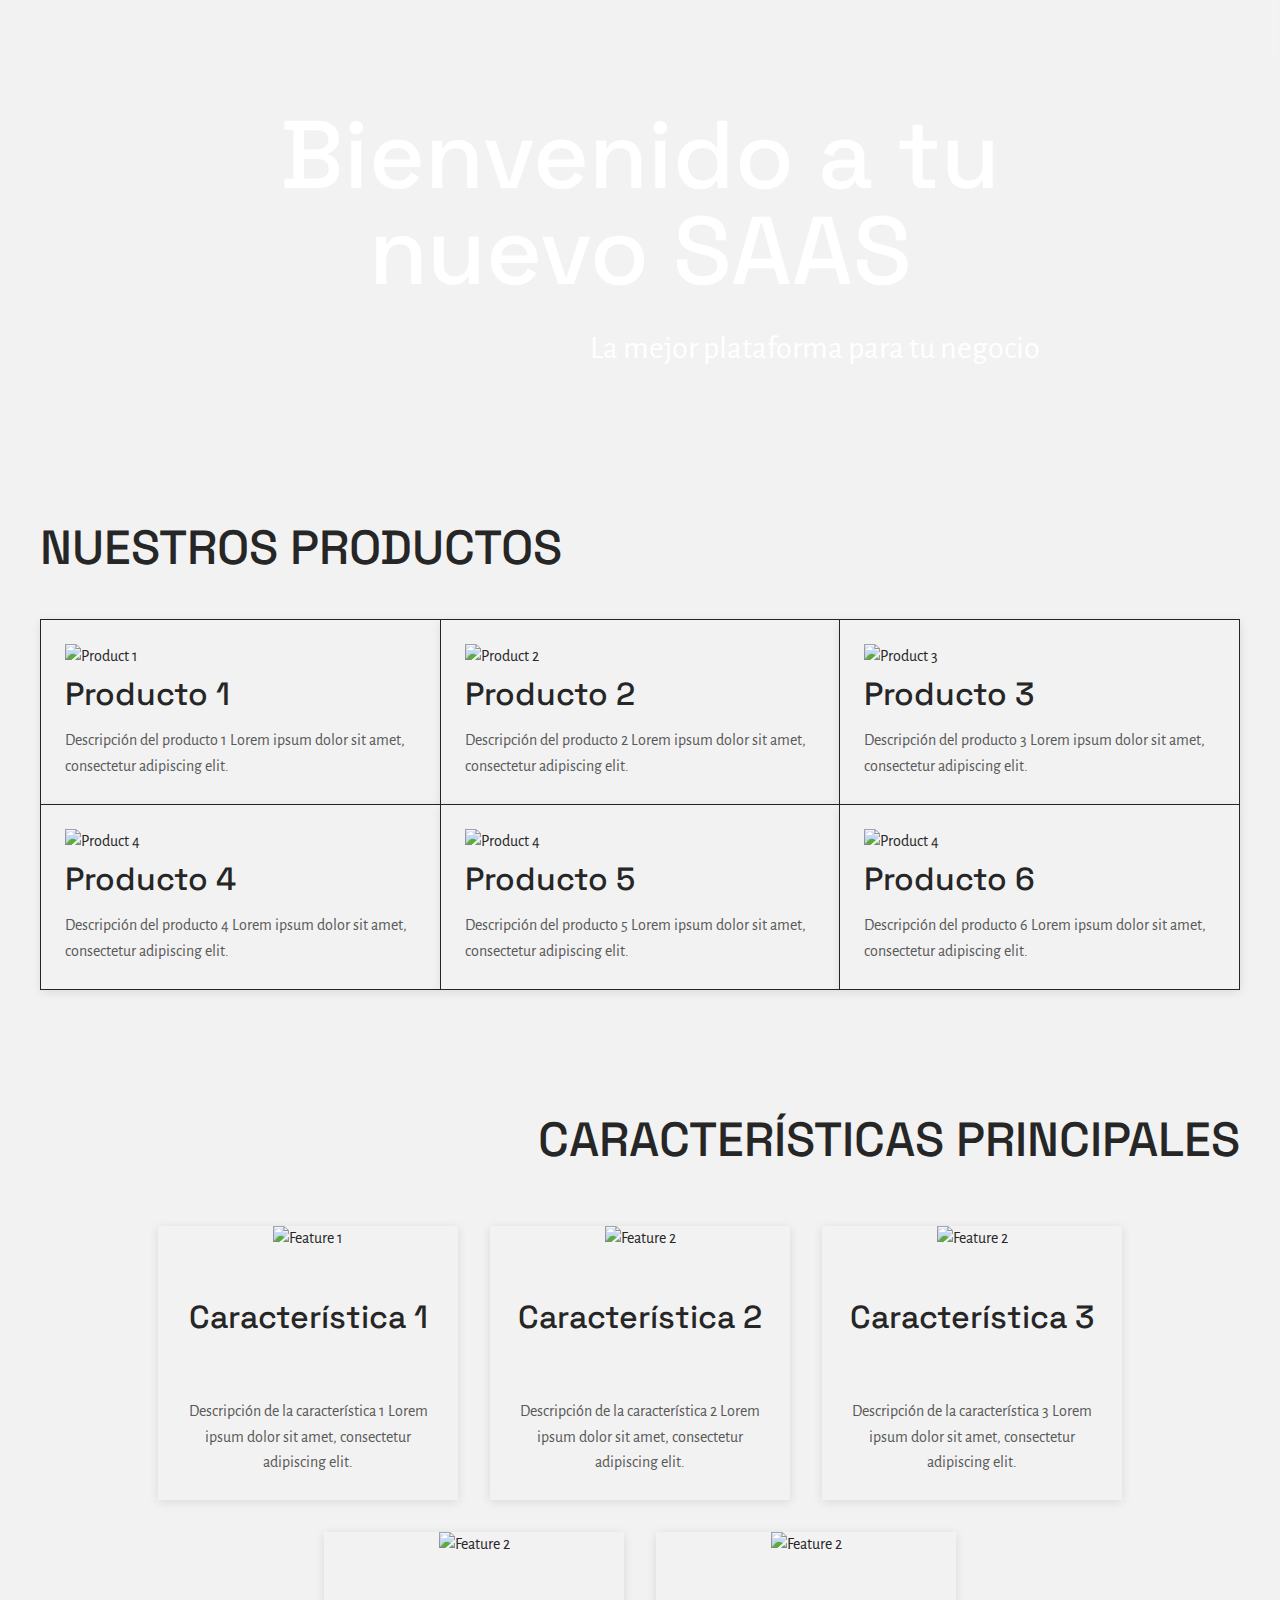
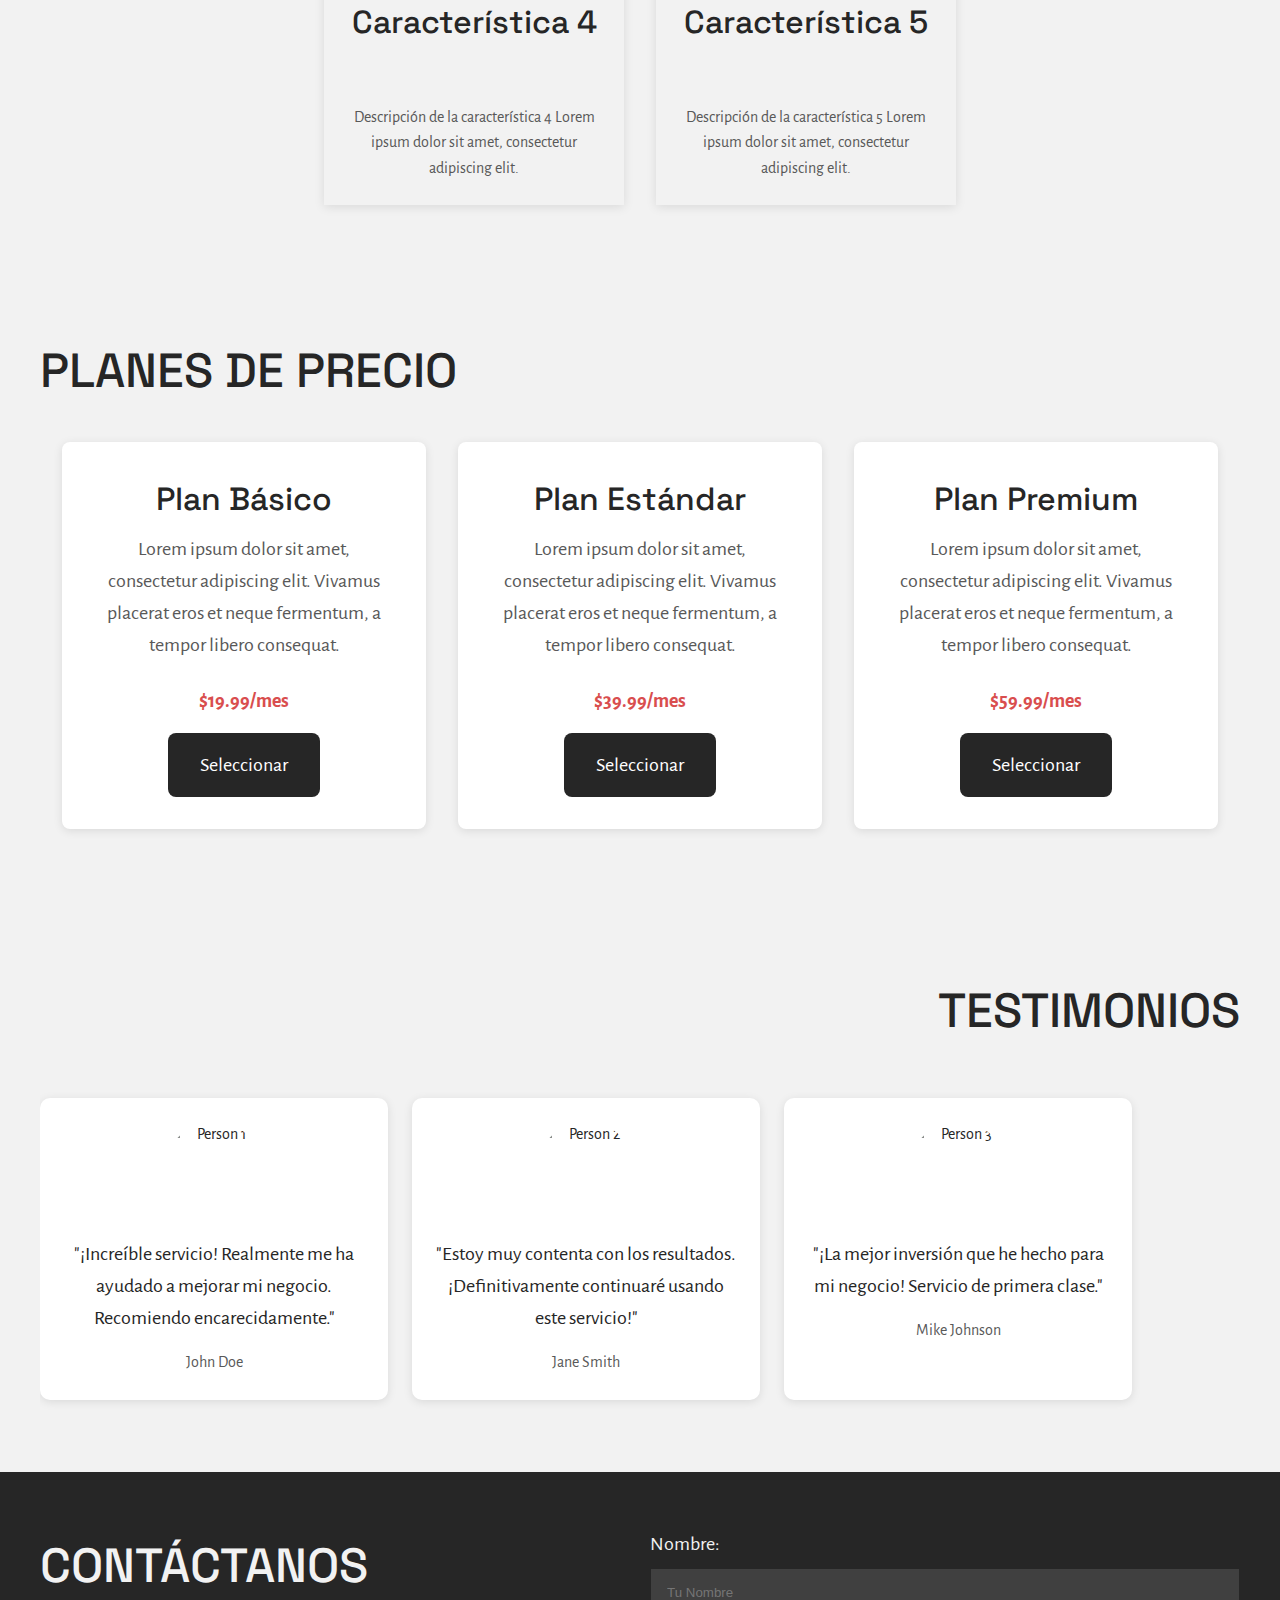
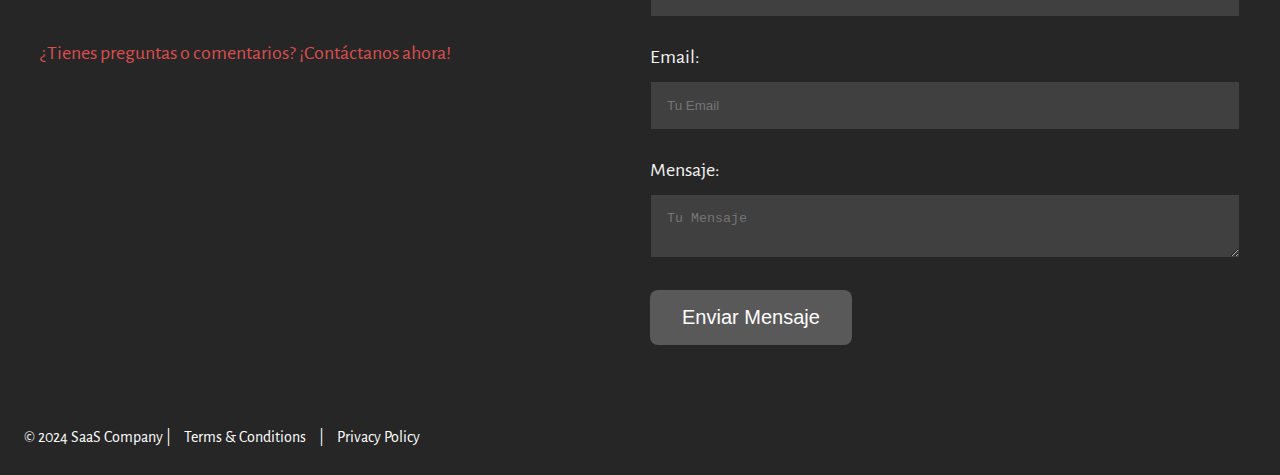
==== proyecto-web-main/proyecto-web-main/index.html @ 73a7fb77 "init repo" ====
<!DOCTYPE html>
<html lang="es">

<head>

	<!--  Meta  -->
	<meta charset="UTF-8">
	<title>Página web responsive</title>
	<meta name="viewport" content="width=device-width, initial-scale=1">

	<!--  Styles  -->
	<link rel="stylesheet" href="styles.css">
</head>

<body>
	<!-- Header -->
	<header class="header">
		<nav>
			<ul class="nav">
				<li class="nav__item"><a href="#heroSection" class="nav__link">Inicio</a></li>
				<li class="nav__item"><a href="#productsSection" class="nav__link">Productos</a></li>
				<li class="nav__item"><a href="#featuresSection" class="nav__link">Características</a></li>
				<li class="nav__item"><a href="#pricingSection" class="nav__link">Precios</a></li>
				<li class="nav__item"><a href="#testimonialsSection" class="nav__link">Testimonios</a></li>
				<li class="nav__item"><a href="#contactSection" class="nav__link">Contacto</a></li>
			</ul>
		</nav>


		<!-- Hero Section -->
		<section id="heroSection" class="hero">
			<div class="hero__content">
				<h1 class="hero__title">Bienvenido a tu nuevo SAAS</h1>
				<p class="hero__subtitle">La mejor plataforma para tu negocio</p>
			</div>
		</section>

	</header>

	<!-- Products Section -->
	<section id="productsSection" class="products">
		<div class="container">
			<h2 class="products__title">Nuestros Productos</h2>
			<div class="products-grid">
				<div class="product">
					<img src="https://source.unsplash.com/600x400/?product" alt="Product 1" class="product__image">
					<h3 class="product__title">Producto 1</h3>
					<p class="product__description">Descripción del producto 1 Lorem ipsum dolor sit amet, consectetur
						adipiscing elit.</p>
				</div>
				<div class="product">
					<img src="https://source.unsplash.com/600x400/?product" alt="Product 2" class="product__image">
					<h3 class="product__title">Producto 2</h3>
					<p class="product__description">Descripción del producto 2 Lorem ipsum dolor sit amet, consectetur
						adipiscing elit.</p>
				</div>
				<div class="product">
					<img src="https://source.unsplash.com/600x400/?product" alt="Product 3" class="product__image">
					<h3 class="product__title">Producto 3</h3>
					<p class="product__description">Descripción del producto 3 Lorem ipsum dolor sit amet, consectetur
						adipiscing elit.</p>
				</div>
				<div class="product">
					<img src="https://source.unsplash.com/600x400/?product" alt="Product 4" class="product__image">
					<h3 class="product__title">Producto 4</h3>
					<p class="product__description">Descripción del producto 4 Lorem ipsum dolor sit amet, consectetur
						adipiscing elit.</p>
				</div>
				<div class="product">
					<img src="https://source.unsplash.com/600x400/?product" alt="Product 4" class="product__image">
					<h3 class="product__title">Producto 5</h3>
					<p class="product__description">Descripción del producto 5 Lorem ipsum dolor sit amet, consectetur
						adipiscing elit.</p>
				</div>
				<div class="product">
					<img src="https://source.unsplash.com/600x400/?product" alt="Product 4" class="product__image">
					<h3 class="product__title">Producto 6</h3>
					<p class="product__description">Descripción del producto 6 Lorem ipsum dolor sit amet, consectetur
						adipiscing elit.</p>
				</div>
			</div>
		</div>
	</section>

	<!-- Features Section -->
	<section id="featuresSection" class="features">
		<div class="container">
			<h2 class="features__title">Características Principales</h2>
			<div class="features-container">
				<div class="feature">

					<img src="https://source.unsplash.com/600x400/?feature" alt="Feature 1" class="feature__image">

					<div class="feature__content">
						<h3 class="feature__title">Característica 1</h3>
						<p class="feature__description">Descripción de la característica 1 Lorem ipsum dolor sit amet,
							consectetur adipiscing elit.</p>
					</div>
				</div>
				<div class="feature">
					<img src="https://source.unsplash.com/600x400/?feature" alt="Feature 2" class="feature__image">
					<div class="feature__content">
						<h3 class="feature__title">Característica 2</h3>
						<p class="feature__description">Descripción de la característica 2 Lorem ipsum dolor sit amet,
							consectetur adipiscing elit.</p>
					</div>
				</div>
				<div class="feature">
					<img src="https://source.unsplash.com/600x400/?feature" alt="Feature 2" class="feature__image">
					<div class="feature__content">
						<h3 class="feature__title">Característica 3</h3>
						<p class="feature__description">Descripción de la característica 3 Lorem ipsum dolor sit amet,
							consectetur adipiscing elit.</p>
					</div>
				</div>
				<div class="feature">
					<img src="https://source.unsplash.com/600x400/?feature" alt="Feature 2" class="feature__image">
					<div class="feature__content">
						<h3 class="feature__title">Característica 4</h3>
						<p class="feature__description">Descripción de la característica 4 Lorem ipsum dolor sit amet,
							consectetur adipiscing elit.</p>
					</div>
				</div>
				<div class="feature">
					<img src="https://source.unsplash.com/600x400/?feature" alt="Feature 2" class="feature__image">
					<div class="feature__content">
						<h3 class="feature__title">Característica 5</h3>
						<p class="feature__description">Descripción de la característica 5 Lorem ipsum dolor sit amet,
							consectetur adipiscing elit.</p>
					</div>
				</div>
			</div>
		</div>
	</section>

	<!-- Pricing Section -->
	<section id="pricingSection" class="pricing">
		<div class="container">
			<h2 class="pricing__title">Planes de Precio</h2>
			<div class="price-cards">
				<div class="price-card" onclick="window.location.href='#'">
					<h3 class="price-card__title">Plan Básico</h3>
					<p class="price-card__description">Lorem ipsum dolor sit amet, consectetur adipiscing elit. Vivamus
						placerat eros et neque fermentum, a tempor libero consequat.</p>
					<p class="price">$19.99/mes</p>
					<a href="#" class="cta-button">Seleccionar</a>
				</div>
				<div class="price-card" onclick="window.location.href='#'">
					<h3 class="price-card__title">Plan Estándar</h3>
					<p class="price-card__description">Lorem ipsum dolor sit amet, consectetur adipiscing elit. Vivamus
						placerat eros et neque fermentum, a tempor libero consequat.</p>
					<p class="price">$39.99/mes</p>
					<a href="#" class="cta-button">Seleccionar</a>
				</div>
				<div class="price-card" onclick="window.location.href='#'">
					<h3 class="price-card__title">Plan Premium</h3>
					<p class="price-card__description">Lorem ipsum dolor sit amet, consectetur adipiscing elit. Vivamus
						placerat eros et neque fermentum, a tempor libero consequat.</p>
					<p class="price">$59.99/mes</p>
					<a href="#" class="cta-button">Seleccionar</a>
				</div>
			</div>
		</div>
	</section>

	<!-- Testimonials Section -->
	<section id="testimonialsSection" class="testimonials">
		<div class="container">
			<h2 class="testimonials__title">Testimonios</h2>
			<div class="testimonials-carousel">
				<div class="testimonials-wrapper" id="testimonials-carousel">
					<div class="testimonial" id="testimonial-1">
						<img src="https://randomuser.me/api/portraits/men/1.jpg" alt="Person 1"
							class="testimonial__image">
						<p class="testimonial__text">"¡Increíble servicio! Realmente me ha ayudado a mejorar mi negocio.
							Recomiendo encarecidamente."</p>
						<p class="testimonial__author">John Doe</p>
					</div>
					<div class="testimonial" id="testimonial-2">
						<img src="https://randomuser.me/api/portraits/women/2.jpg" alt="Person 2"
							class="testimonial__image">
						<p class="testimonial__text">"Estoy muy contenta con los resultados. ¡Definitivamente continuaré
							usando este servicio!"</p>
						<p class="testimonial__author">Jane Smith</p>
					</div>
					<div class="testimonial" id="testimonial-3">
						<img src="https://randomuser.me/api/portraits/men/3.jpg" alt="Person 3"
							class="testimonial__image">
						<p class="testimonial__text">"¡La mejor inversión que he hecho para mi negocio! Servicio de
							primera clase."</p>
						<p class="testimonial__author">Mike Johnson</p>
					</div>
				</div>
			</div>
		</div>
	</section>

	<!-- Contact Section -->
	<section id="contactSection" class="contact">
		<div class="container">
			<!-- He agregado un div para poder manejar este contenedor de manera independiente-->
			<div>
				<h2 class="contact__title">Contáctanos</h2>
				<p class="contact__description">¿Tienes preguntas o comentarios? ¡Contáctanos ahora!</p>
			</div>
			<div>
				<form class="contact-form">
					<label for="name" class="contact-form__label">Nombre:</label>
					<input type="text" id="name" name="name" class="contact-form__input" placeholder="Tu Nombre"
						required>

					<label for="email" class="contact-form__label">Email:</label>
					<input type="email" id="email" name="email" class="contact-form__input" placeholder="Tu Email"
						required>

					<label for="message" class="contact-form__label">Mensaje:</label>
					<textarea id="message" name="message" class="contact-form__textarea" placeholder="Tu Mensaje"
						required></textarea>

					<button type="submit">Enviar Mensaje</button>
				</form>
			</div>
		</div>
	</section>

	<!-- Footer -->
	<footer id="footerSection" class="footer">
		<p>&copy; 2024 SaaS Company | <a href="#" class="footer__link">Terms & Conditions</a> | <a href="#"
				class="footer__link">Privacy Policy</a></p>
	</footer>

	<!-- Scripts -->
	<script src="scripts/index.js"></script>

</body>

</html>
---- proyecto-web-main/proyecto-web-main/styles.css ----
@charset "UTF-8";
/* Import de letra custom de Google Fonts */
@import url('https://fonts.googleapis.com/css2?family=Alegreya+Sans:ital,wght@0,100;0,300;0,400;0,500;0,700;0,800;0,900;1,100;1,300;1,400;1,500;1,700;1,800;1,900&family=Space+Grotesk:wght@300..700&display=swap');

/* Custom properties para medidas, tamaños de fuente y colores */
:root {
  /* Escala modular para tamaños de fuente */
  --font-size-1: 1rem;
  --font-size-2: 1.25rem;
  --font-size-3: 2rem;
  --font-size-4: 3rem;
  --font-size-5: 6rem;
  /* Escala modular para espaciado */
  --spacing-1: 0.5rem;
  --spacing-2: 1rem;
  --spacing-3: 1.5rem;
  --spacing-4: 2rem;
  --spacing-5: 3rem;
  /* Paleta de colores */
  --color-primary: #262626;
  --color-secondary: #595959;
  --color-background: #F2F2F2;
  --color-text: #262626;
  --color-text-light: var(--color-secondary);
  --color-text-white: var(--color-background);
  --color-border: var(--color-text);
  --color-accent: #D94E4E;
}





/* Reset básico para quitar márgenes y paddings predeterminados */
body,
h1,
h2,
h3,
p,
ul,
li,
a,
input,
textarea,
button {
  margin: 0;
  padding: 0;
  box-sizing: border-box;
}

body {
  font-family: "Alegreya Sans", sans-serif;
  font-weight: 400;
  font-style: normal;
  line-height: 1.6;
  background-color: var(--color-background);
  color: var(--color-text);
  margin: 0;
  padding: 0;
}


/* Estilos para el header y navegación */
.header {
  background-image: url("https://source.unsplash.com/1600x900/?technology");
  /*   background-color: var(--color-background); */
  color: var(--color-text);
  /* padding: var(--spacing-2) 0; */
  text-align: left;
  /*margin-left: var(--spacing-2);*/
}

.nav {
  background-color: rgba(242, 242, 242, 0.342);
  backdrop-filter: blur(10px);
  list-style-type: none;
  height: auto;
  padding: var(--spacing-2);
}

.nav__item {
  display: inline;
  padding: var(--spacing-3);
}

.nav__link {
  color: var(--color-text-white);
  text-decoration: none;
  font-family: "Space Grotesk", sans-serif;
  ;
  /* font-weight: bold; */
  transition: color 0.3s;

}

.nav__link:hover {
  color: var(--color-accent);
}

/* Estilos para la sección hero */
.hero {
  /* background-image: url("https://source.unsplash.com/1600x900/?technology"); */
  background-size: cover;
  background-position: center;
  height: 100vh;
  display: flex;
  align-items: center;
  justify-content: center;
  text-align: center;
  color: #fff;
}

.hero__content {
  max-width: 800px;
  margin: 0 auto;
}

.hero__title {
  font-family: "Space Grotesk", sans-serif;
  font-weight: 500;
  font-style: normal;
  text-align: center;

  font-size: var(--font-size-5);
  margin-bottom: var(--spacing-3);
  line-height: 1;
}



.hero__subtitle {
  font-size: var(--font-size-3);
  margin-bottom: var(--spacing-4);
  text-align: right;
}

/* Estilos para las secciones */
.container {
  max-width: 1200px;
  margin: 0 auto;
  padding: var(--spacing-3);
}

.products {
  /*  background-color: #fff; */
  color: var(--color-text);
  padding: var(--spacing-4) 0;
}

.products__title {
  font-family: "Space Grotesk", sans-serif;
  font-weight: 500;
  font-style: normal;
  text-transform: uppercase;

  font-size: var(--font-size-4);
  margin-bottom: var(--spacing-4);
  text-align: left;
}

.products-grid {
  display: grid;
  grid-template-columns: repeat(auto-fit, minmax(300px, 1fr));
  /*  gap: var(--spacing-4); */
  /*  padding: 0 var(--spacing-3); */
  border-top: 1px solid var(--color-primary);
  border-left: 1px solid var(--color-primary);

}

.product {
  background-color: var(--color-background);
  /*  border-radius: var(--spacing-1); */
  padding: var(--spacing-3);
  box-shadow: 0 2px 10px rgba(0, 0, 0, 0.1);
  border-bottom: 1px solid var(--color-primary);
  border-right: 1px solid var(--color-primary);

}

.product:hover {
  background-color: var(--color-accent);
  color: var(--color-text-white);

  .product__description {

    color: var(--color-text-white);
  }
}

.product__image {
  max-width: 100%;
  /*   border-radius: var(--spacing-1); */
}

.product__title {
  font-family: "Space Grotesk", sans-serif;
  font-weight: 500;
  font-style: normal;
  font-size: var(--font-size-3);
  margin-bottom: var(--spacing-1);
}

.product__description {
  font-size: var(--font-size-1);
  color: var(--color-text-light);
}

/* Estilos para la sección de características */
.features {
  background-color: var(--color-background);
  color: var(--color-text);
  padding: var(--spacing-4) 0;
}

.features__title {
  font-family: "Space Grotesk", sans-serif;
  font-weight: 500;
  font-style: normal;
  text-transform: uppercase;

  font-size: var(--font-size-4);
  margin-bottom: var(--spacing-4);
  text-align: right;
}

.features-container {
  display: flex;
  flex-wrap: wrap;
  justify-content: center;
}

.feature {
  background-color: var(--color-background);
  /*   border-radius: var(--spacing-1); */
  /*  padding: var(--spacing-3); */
  box-shadow: 0 2px 10px rgba(0, 0, 0, 0.1);
  margin: var(--spacing-2);
  max-width: 300px;
  text-align: center;
}

.feature__image {
  max-width: 100%;
  /*  border-radius: var(--spacing-1); */
  margin-bottom: var(--spacing-2);
}

.feature__title {
  font-family: "Space Grotesk", sans-serif;
  font-weight: 500;
  font-style: normal;
  text-align: center;

  font-size: var(--font-size-3);
  margin-bottom: var(--spacing-1);
  padding: var(--spacing-3);
}

.feature__description {
  font-size: var(--font-size-1);
  color: var(--color-text-light);
  padding: var(--spacing-3);
}

/* Estilos para la sección de precios */
.pricing {
  background-color: var(--color-background);
  color: var(--color-text);
  padding: var(--spacing-4) 0;
}

.pricing__title {
  font-family: "Space Grotesk", sans-serif;
  font-weight: 500;
  font-style: normal;
  text-align: left;
  text-transform: uppercase;

  font-size: var(--font-size-4);
  margin-bottom: var(--spacing-4);

}

.price-cards {
  display: flex;
  justify-content: center;
  gap: var(--spacing-4);
  flex-wrap: wrap;
}

.price-card {
  background-color: #fff;
  border-radius: var(--spacing-1);
  padding: var(--spacing-4);
  box-shadow: 0 2px 10px rgba(0, 0, 0, 0.1);
  text-align: center;
  margin-bottom: var(--spacing-4);
  max-width: 300px;
  cursor: pointer;
  transition: transform 0.3s ease;
}

.price-card:hover {
  transform: translateY(-5px);
}

.price-card__title {
  font-family: "Space Grotesk", sans-serif;
  font-weight: 500;
  font-style: normal;
  text-align: center;

  font-size: var(--font-size-3);
  margin-bottom: var(--spacing-1);
}

.price-card__description {
  font-size: var(--font-size-2);
  color: var(--color-text-light);
  margin-bottom: var(--spacing-3);
}

.price {
  font-size: var(--font-size-2);
  color: var(--color-accent);
  font-weight: bold;
  margin-bottom: var(--spacing-2);
}

.cta-button {
  display: inline-block;
  background-color: var(--color-primary);
  color: #fff;
  padding: var(--spacing-2) var(--spacing-4);
  font-size: var(--font-size-2);
  border-radius: var(--spacing-1);
  text-decoration: none;
  transition: background-color 0.3s;
}

.cta-button:hover {
  background-color: var(--color-accent);
}

/* Estilos para la sección de testimonios */
.testimonials {
  background-color: var(--color-background);
  color: var(--color-text);
  padding: var(--spacing-4) 0;
}

.testimonials__title {
  font-family: "Space Grotesk", sans-serif;
  font-weight: 500;
  font-style: normal;
  text-transform: uppercase;


  font-size: var(--font-size-4);
  margin-bottom: var(--spacing-4);
  text-align: right;
}

.testimonials-carousel {
  overflow: hidden;
  position: relative;
}

.testimonials-wrapper {
  display: flex;
  overflow-x: auto;
  scroll-behavior: smooth;
  -webkit-overflow-scrolling: touch;
  padding: var(--spacing-2) 0;
}

.testimonial {
  background-color: #fff;
  border-radius: 10px;
  padding: var(--spacing-3);
  box-shadow: 0 2px 10px rgba(0, 0, 0, 0.1);
  text-align: center;
  margin-right: var(--spacing-3);
  flex: 0 0 auto;
  max-width: 300px;
  transition: transform 0.3s;
}

.testimonial:hover {
  transform: translateY(-5px);
}

.testimonial__image {
  width: 100px;
  height: 100px;
  border-radius: 50%;
  margin: 0 auto var(--spacing-2);
  display: block;
}

.testimonial__text {
  font-size: var(--font-size-2);
  margin-bottom: var(--spacing-2);
}

.testimonial__author {
  font-size: var(--font-size-1);
  color: var(--color-text-light);
}

/* Estilos para la sección de contacto */

#contactSection .container {
  display: grid;
  grid-template-columns: 1fr 1fr;
  gap: 20px;

}

.contact {
  background-color: var(--color-primary);
  color: var(--color-text-white);
  padding: var(--spacing-4) 0;

}

.contact__title {
  font-family: "Space Grotesk", sans-serif;
  font-weight: 500;
  font-style: normal;
  text-transform: uppercase;

  font-size: var(--font-size-4);
  margin-bottom: var(--spacing-4);
  text-align: left
}

.contact__description {
  font-size: var(--font-size-2);
  color: var(--color-accent);
  margin-bottom: var(--spacing-4);
  text-align: left;
}

.contact-form {
  max-width: 600px;
  margin: 0 auto;
}

.contact-form__label {
  font-size: var(--font-size-2);
  display: block;
  margin-bottom: var(--spacing-1);
}

.contact-form__input,
.contact-form__textarea {
  width: 100%;
  padding: var(--spacing-2);
  margin-bottom: var(--spacing-3);
  border: 1px solid var(--color-border);
  background-color: rgba(89, 89, 89, 0.50);

}

.contact-form__textarea {
  resize: vertical;
}

button[type=submit] {
  background-color: var(--color-secondary);
  color: #fff;
  border: none;
  padding: var(--spacing-2) var(--spacing-4);
  font-size: var(--font-size-2);
  border-radius: var(--spacing-1);
  cursor: pointer;
  transition: background-color 0.3s;
}

button[type=submit]:hover {
  background-color: var(--color-accent);
}

/* Footer */
.footer {
  background-color: var(--color-primary);
  color: white;
  text-align: left;
  padding: var(--spacing-3);
  width: 100%;
}

.footer__link {
  color: white;
  text-decoration: none;
  margin: 0 10px;
}

.footer__link:hover {
  text-decoration: underline;
}

/* Media Queries */
@media (min-width: 769px) {
  .container {
    padding: var(--spacing-3);
  }

  .hero {
    height: auto;
    padding: var(--spacing-5) var(--spacing-2);
  }

  .hero__title {
    font-size: var(--font-size-5);
  }

  .hero__subtitle {
    font-size: var(--font-size-3);
  }

  .product,
  .feature {
    grid-template-columns: 1fr;
  }
}
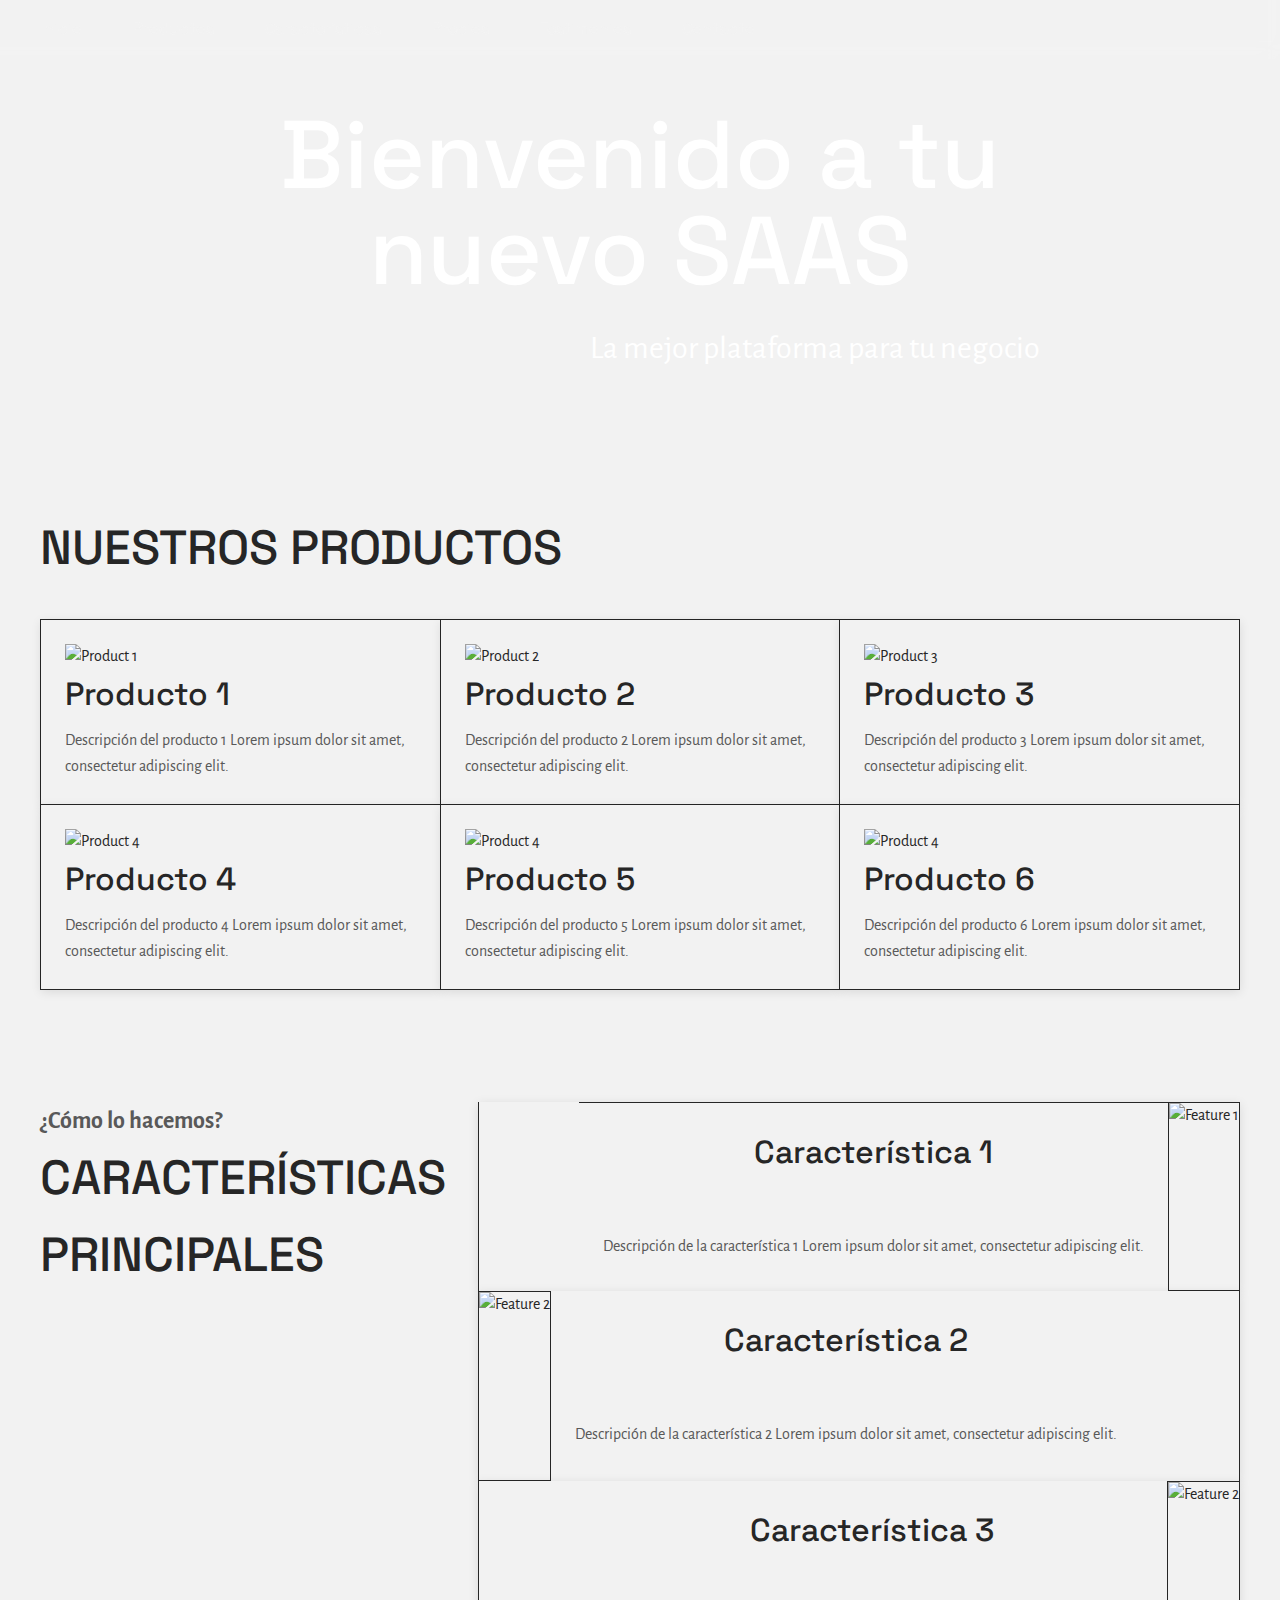
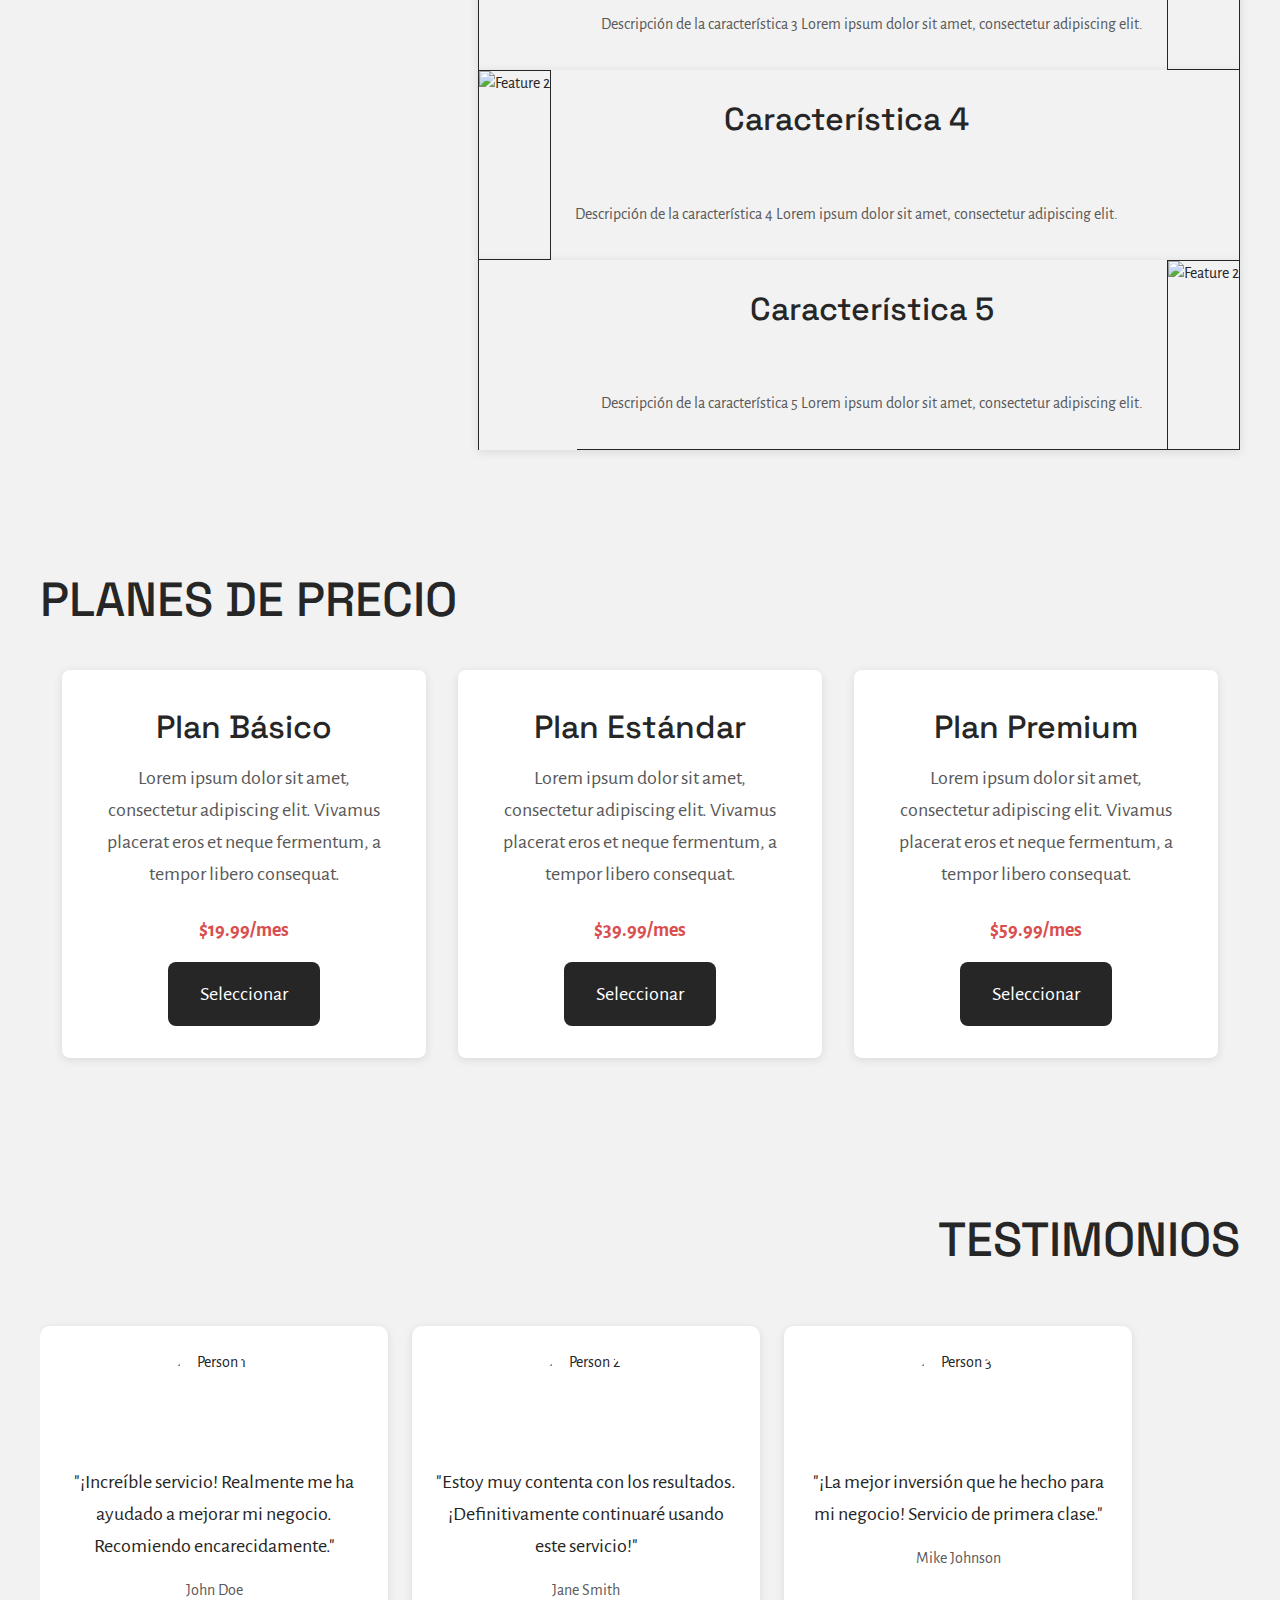
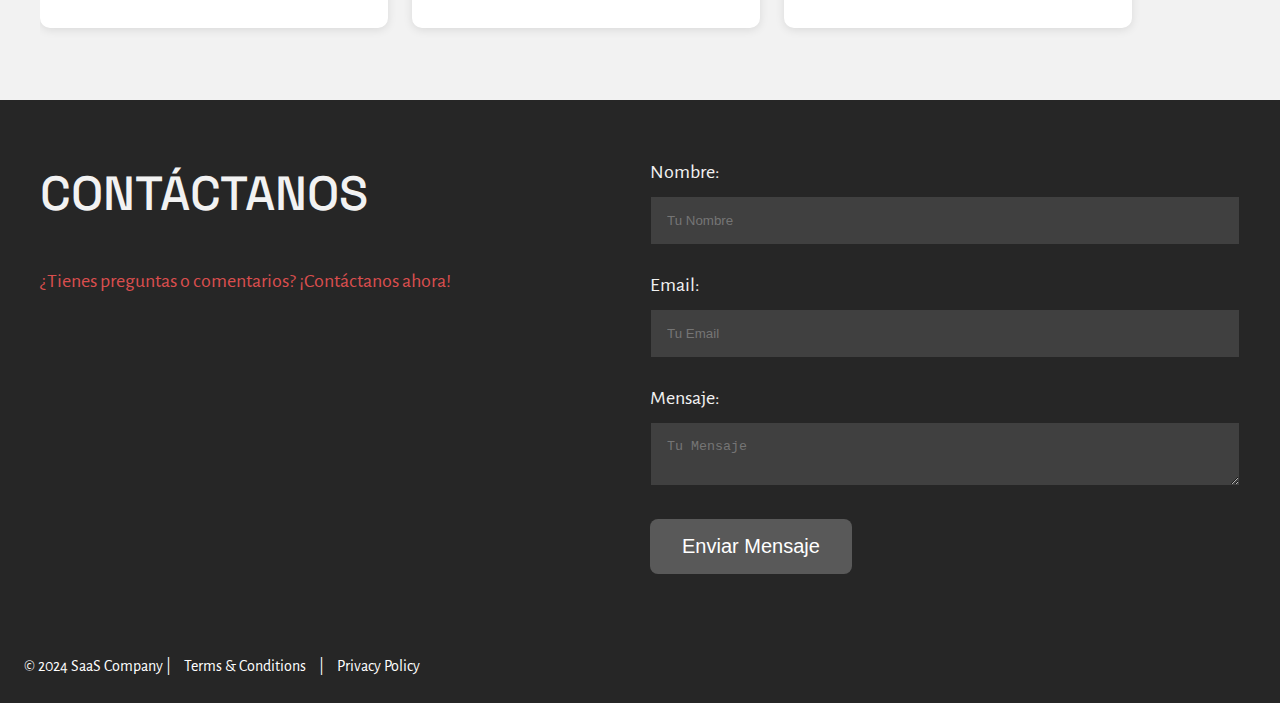
==== commit c99b9248: "Changes in section caracteristicas" ====
--- a/proyecto-web-main/proyecto-web-main/index.html
+++ b/proyecto-web-main/proyecto-web-main/index.html
@@ -85,8 +85,12 @@
 	<!-- Features Section -->
 	<section id="featuresSection" class="features">
 		<div class="container">
-			<h2 class="features__title">Características Principales</h2>
 			<div class="features-container">
+				<!-- Se agregaron nuevos elementos de texto y se organizo todo dentro del mismo contenedor -->
+				<div class="features__text">
+				<h2 class="features__title-small">¿Cómo lo hacemos?</h2>
+				<h2 class="features__title-big">Características Principales</h2>
+				</div>
 				<div class="feature">
 
 					<img src="https://source.unsplash.com/600x400/?feature" alt="Feature 1" class="feature__image">
--- a/proyecto-web-main/proyecto-web-main/styles.css
+++ b/proyecto-web-main/proyecto-web-main/styles.css
@@ -190,7 +190,6 @@
 
 .product__image {
   max-width: 100%;
-  /*   border-radius: var(--spacing-1); */
 }
 
 .product__title {
@@ -207,13 +206,13 @@
 }
 
 /* Estilos para la sección de características */
+
 .features {
   background-color: var(--color-background);
-  color: var(--color-text);
-  padding: var(--spacing-4) 0;
-}
-
-.features__title {
+    padding: var(--spacing-4) 0;
+}
+
+.features__title-big {
   font-family: "Space Grotesk", sans-serif;
   font-weight: 500;
   font-style: normal;
@@ -221,29 +220,60 @@
 
   font-size: var(--font-size-4);
   margin-bottom: var(--spacing-4);
-  text-align: right;
+  margin-right: var(--spacing-4);
+  text-align: left;
+
+  grid-column: 1;
+  grid-row: 1;
+}
+
+.features__title-small {
+  font-family: "Alegreya Sans", sans-serif;
+  color: var(--color-secondary);
+ 
 }
 
 .features-container {
-  display: flex;
-  flex-wrap: wrap;
-  justify-content: center;
+  display: grid;
+  grid-template-columns: 1fr 2fr;
+  grid-template-rows: repeat(5, 20%);
 }
 
 .feature {
   background-color: var(--color-background);
-  /*   border-radius: var(--spacing-1); */
-  /*  padding: var(--spacing-3); */
   box-shadow: 0 2px 10px rgba(0, 0, 0, 0.1);
-  margin: var(--spacing-2);
-  max-width: 300px;
-  text-align: center;
+  max-width: 100%;
+  text-align: center;
+  grid-column: 2;
+  display: flex;
+  flex-direction: row;
+}
+
+       /* Estilos para asegurar que los bordes no colisionen y alternar las imagénes */
+
+.features-container .feature:nth-child(2) .feature__content {
+  border-top: 1px solid var(--color-primary);
+}
+
+.features-container .feature:last-child .feature__content {
+  border-bottom: 1px solid var(--color-primary);
+}
+
+.features-container .feature:nth-child(even) {
+  flex-direction: row-reverse;
+  border-left: 1px solid var(--color-primary);
+}
+
+.features-container .feature:nth-child(odd) {
+  border-right: 1px solid var(--color-primary);
 }
 
 .feature__image {
-  max-width: 100%;
-  /*  border-radius: var(--spacing-1); */
-  margin-bottom: var(--spacing-2);
+  max-width: 50%;
+  height: 100%;
+    margin-bottom: var(--spacing-2);
+  border: 1px solid var(--color-primary);
+  box-sizing: border-box;
 }
 
 .feature__title {
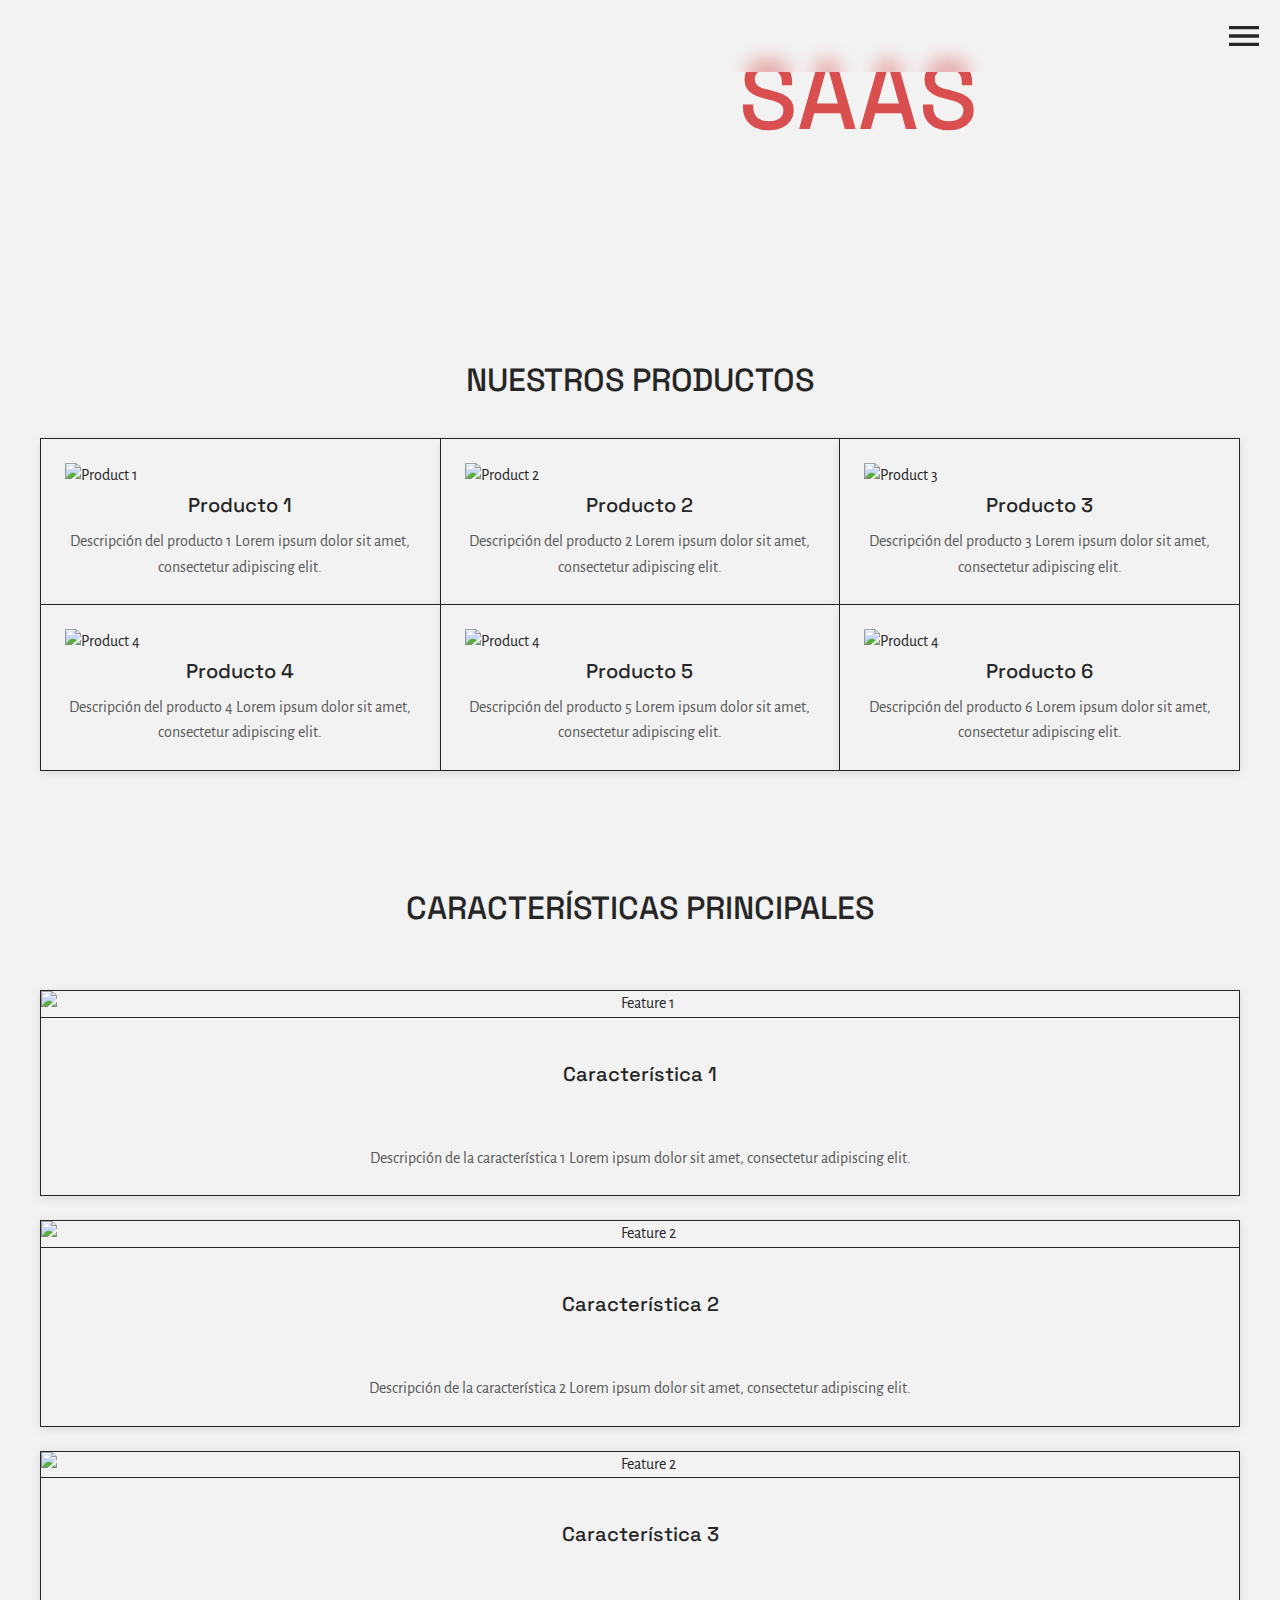
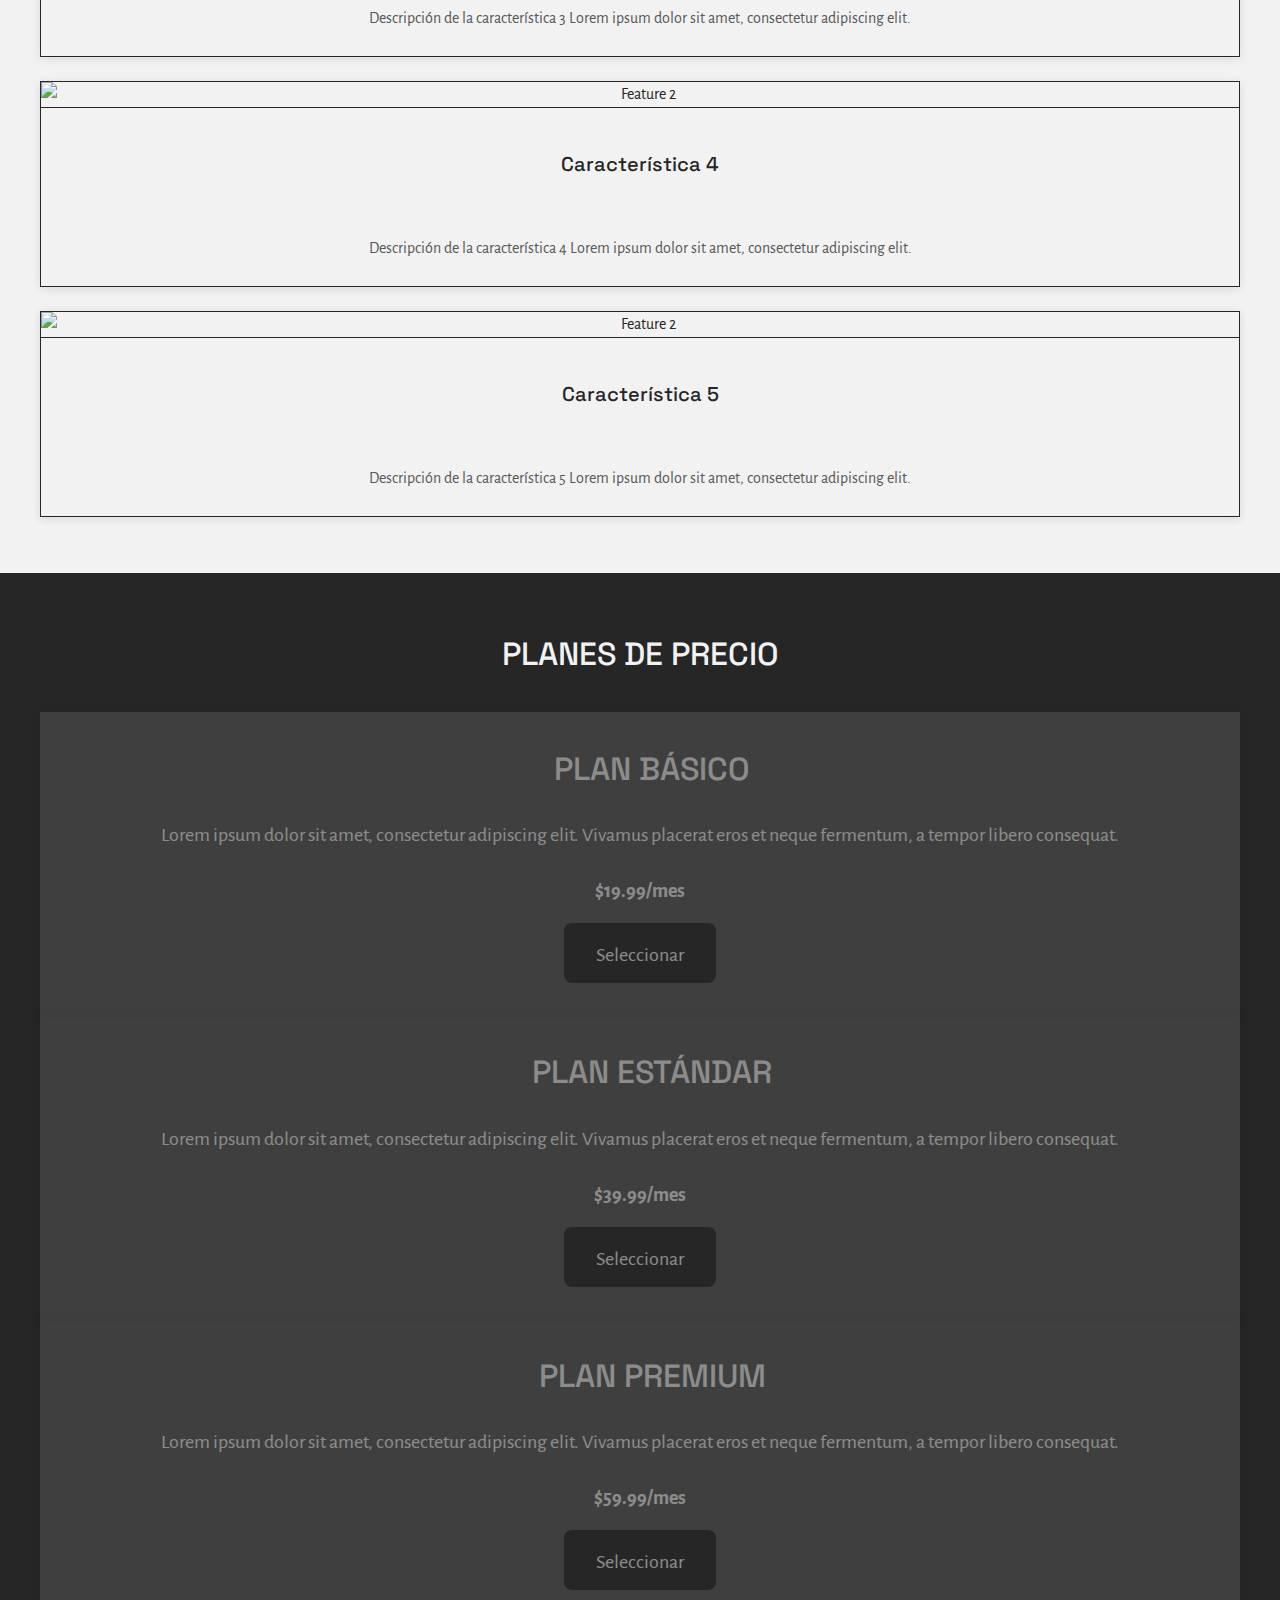
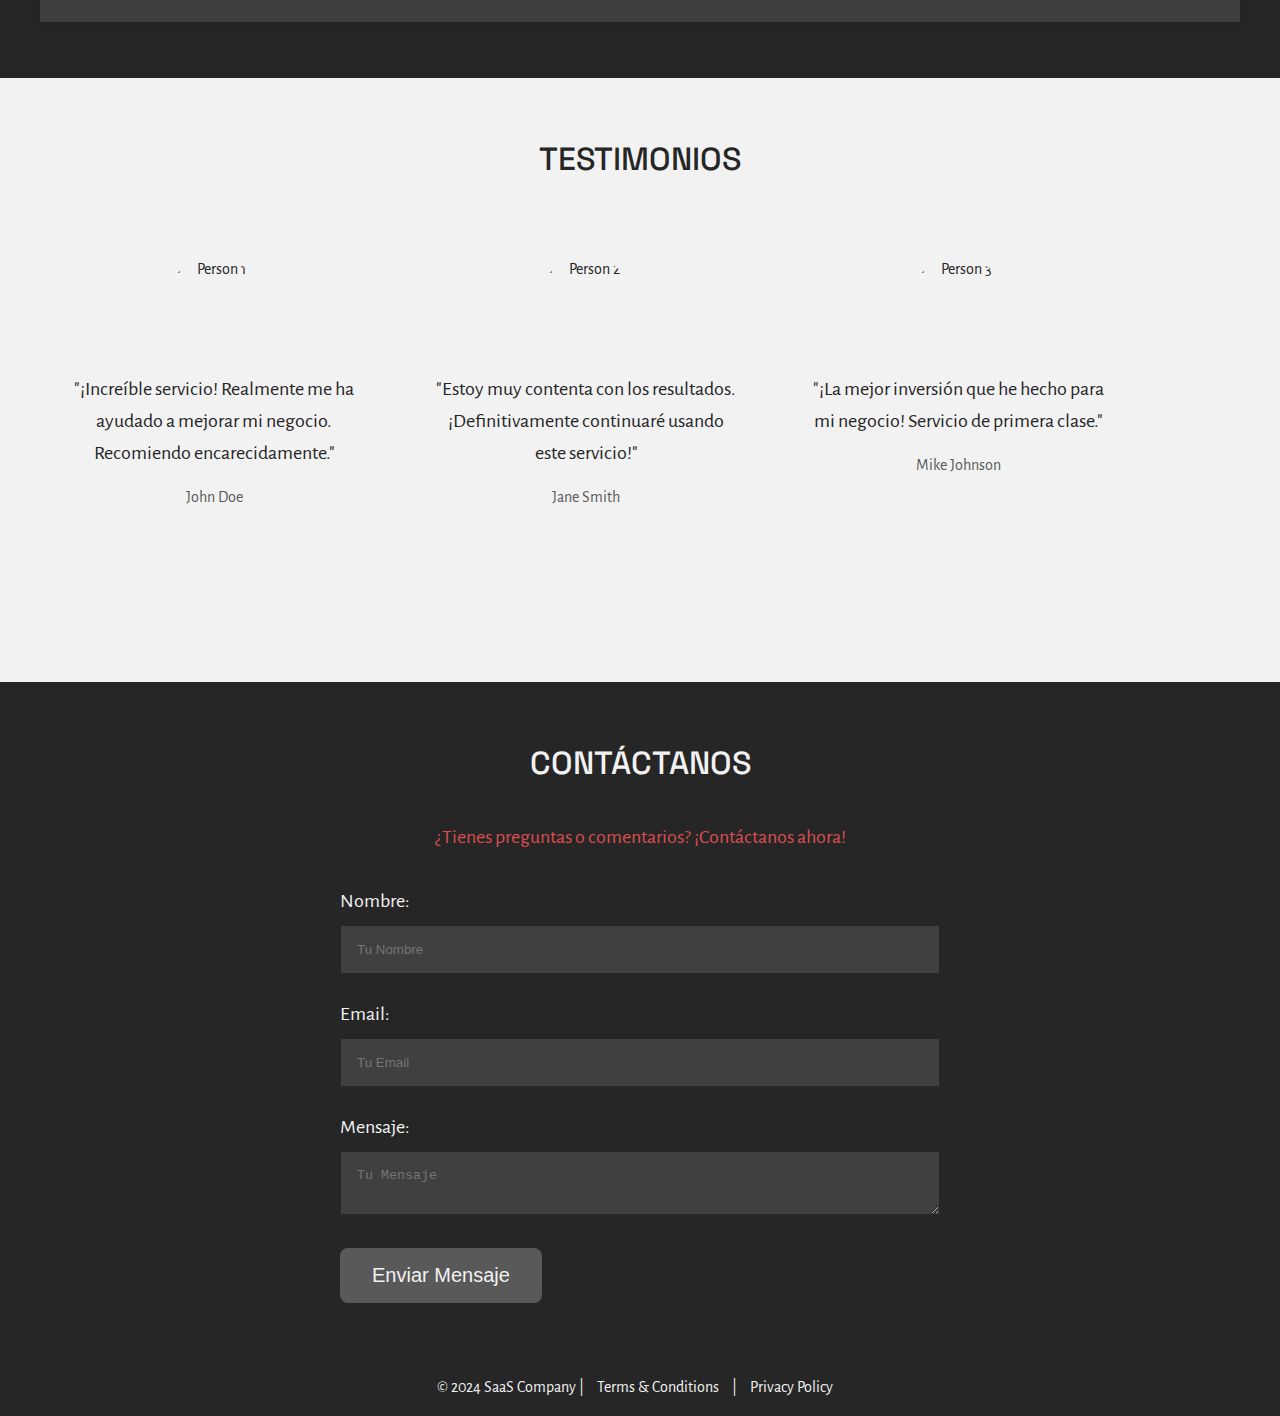
==== commit 764d3550: "clean media query mobile" ====
--- a/proyecto-web-main/proyecto-web-main/index.html
+++ b/proyecto-web-main/proyecto-web-main/index.html
@@ -24,13 +24,20 @@
 				<li class="nav__item"><a href="#testimonialsSection" class="nav__link">Testimonios</a></li>
 				<li class="nav__item"><a href="#contactSection" class="nav__link">Contacto</a></li>
 			</ul>
+			<div class="nav-mobile">
+				<svg class="icon" xmlns="http://www.w3.org/2000/svg" viewBox="0 -960 960 960">
+					<path d="M120-240v-80h720v80H120Zm0-200v-80h720v80H120Zm0-200v-80h720v80H120Z" fill="currentColor" />
+				</svg>
+			</div>
 		</nav>
+
+		
 
 
 		<!-- Hero Section -->
 		<section id="heroSection" class="hero">
 			<div class="hero__content">
-				<h1 class="hero__title">Bienvenido a tu nuevo SAAS</h1>
+				<h1 class="hero__title">Tu nuevo <span>SAAS</span></h1>
 				<p class="hero__subtitle">La mejor plataforma para tu negocio</p>
 			</div>
 		</section>
--- a/proyecto-web-main/proyecto-web-main/styles.css
+++ b/proyecto-web-main/proyecto-web-main/styles.css
@@ -63,18 +63,15 @@
 /* Estilos para el header y navegación */
 .header {
   background-image: url("https://source.unsplash.com/1600x900/?technology");
-  /*   background-color: var(--color-background); */
-  color: var(--color-text);
-  /* padding: var(--spacing-2) 0; */
-  text-align: left;
-  /*margin-left: var(--spacing-2);*/
-}
+    color: var(--color-text);
+   text-align: left;
+ }
 
 .nav {
   background-color: rgba(242, 242, 242, 0.342);
   backdrop-filter: blur(10px);
   list-style-type: none;
-  height: auto;
+  height: calc(var(--spacing-4)*2);
   padding: var(--spacing-2);
 }
 
@@ -87,27 +84,51 @@
   color: var(--color-text-white);
   text-decoration: none;
   font-family: "Space Grotesk", sans-serif;
-  ;
-  /* font-weight: bold; */
-  transition: color 0.3s;
+  transition: all 0.3s;
 
 }
 
 .nav__link:hover {
   color: var(--color-accent);
+    font-weight: 500;
+}
+
+
+.nav-mobile {
+  background-color: rgba(242, 242, 242, 0.342);
+  backdrop-filter: blur(10px);
+  height: 2.5rem;
+  padding: var(--spacing-2);
+  position: fixed;
+  width: 100%;
+  z-index: 100;
+ }
+
+
+.nav-mobile svg{
+  height: 2.5em;  
+/*   position: absolute;
+  right: var(--spacing-1); */
+
+  position: absolute;
+  right:var(--spacing-1);
+  transform: translateX(-100%);
+}
+
+.nav {
+  display: none;
 }
 
 /* Estilos para la sección hero */
 .hero {
-  /* background-image: url("https://source.unsplash.com/1600x900/?technology"); */
-  background-size: cover;
+   background-size: cover;
   background-position: center;
   height: 100vh;
   display: flex;
   align-items: center;
   justify-content: center;
   text-align: center;
-  color: #fff;
+  color:var(--color-text-white);
 }
 
 .hero__content {
@@ -121,18 +142,24 @@
   font-style: normal;
   text-align: center;
 
-  font-size: var(--font-size-5);
+/*   font-size: var(--font-size-5); */
+font-size: var(--font-size-4);
   margin-bottom: var(--spacing-3);
   line-height: 1;
+
+  span{color: var(--color-accent);}
 }
 
 
 
 .hero__subtitle {
-  font-size: var(--font-size-3);
-  margin-bottom: var(--spacing-4);
-  text-align: right;
-}
+/*   font-size: var(--font-size-3);
+ */  
+ font-size: var(--font-size-2);
+ margin-bottom: var(--spacing-4);
+ text-align: center;
+/*   text-align: right;
+ */}
 
 /* Estilos para las secciones */
 .container {
@@ -142,8 +169,7 @@
 }
 
 .products {
-  /*  background-color: #fff; */
-  color: var(--color-text);
+   color: var(--color-text);
   padding: var(--spacing-4) 0;
 }
 
@@ -153,16 +179,17 @@
   font-style: normal;
   text-transform: uppercase;
 
-  font-size: var(--font-size-4);
-  margin-bottom: var(--spacing-4);
-  text-align: left;
-}
+/*   font-size: var(--font-size-4);
+ */  
+ font-size: clamp(var(--font-size-3), 2.5vw, var(--font-size-5));
+ margin-bottom: var(--spacing-4);
+ text-align: center;
+/*   text-align: left;
+ */}
 
 .products-grid {
   display: grid;
   grid-template-columns: repeat(auto-fit, minmax(300px, 1fr));
-  /*  gap: var(--spacing-4); */
-  /*  padding: 0 var(--spacing-3); */
   border-top: 1px solid var(--color-primary);
   border-left: 1px solid var(--color-primary);
 
@@ -170,8 +197,7 @@
 
 .product {
   background-color: var(--color-background);
-  /*  border-radius: var(--spacing-1); */
-  padding: var(--spacing-3);
+    padding: var(--spacing-3);
   box-shadow: 0 2px 10px rgba(0, 0, 0, 0.1);
   border-bottom: 1px solid var(--color-primary);
   border-right: 1px solid var(--color-primary);
@@ -183,7 +209,6 @@
   color: var(--color-text-white);
 
   .product__description {
-
     color: var(--color-text-white);
   }
 }
@@ -196,13 +221,17 @@
   font-family: "Space Grotesk", sans-serif;
   font-weight: 500;
   font-style: normal;
-  font-size: var(--font-size-3);
-  margin-bottom: var(--spacing-1);
+  font-size: var(--font-size-2);
+  text-align: center;
+/*   font-size: var(--font-size-3);
+text aling lef
+ */  margin-bottom: var(--spacing-1);
 }
 
 .product__description {
   font-size: var(--font-size-1);
   color: var(--color-text-light);
+  text-align: center;
 }
 
 /* Estilos para la sección de características */
@@ -217,26 +246,36 @@
   font-weight: 500;
   font-style: normal;
   text-transform: uppercase;
-
-  font-size: var(--font-size-4);
-  margin-bottom: var(--spacing-4);
-  margin-right: var(--spacing-4);
-  text-align: left;
-
+  text-wrap: pretty;
+
+/*   font-size: var(--font-size-4);
+ */  
+ font-size: clamp(var(--font-size-3), 2.5vw, var(--font-size-5));
+ margin-bottom: var(--spacing-4);
+  /* margin-right: var(--spacing-4); */
+/*   text-align: left;
+ */
+ text-align: center;
   grid-column: 1;
   grid-row: 1;
 }
 
 .features__title-small {
-  font-family: "Alegreya Sans", sans-serif;
-  color: var(--color-secondary);
+  display: none;
+  /* font-family: "Alegreya Sans", sans-serif;
+  color: var(--color-secondary); */
  
 }
 
 .features-container {
   display: grid;
-  grid-template-columns: 1fr 2fr;
-  grid-template-rows: repeat(5, 20%);
+/*   grid-template-columns: 1fr 2fr; */ 
+grid-template-columns: 1fr; 
+/* grid-template-rows: repeat(5, 20%); */
+grid-template-rows: repeat(7);
+/*Solo mobile*/
+gap: var(--spacing-3);
+/*Solo mobile*/
 }
 
 .feature {
@@ -244,35 +283,46 @@
   box-shadow: 0 2px 10px rgba(0, 0, 0, 0.1);
   max-width: 100%;
   text-align: center;
-  grid-column: 2;
-  display: flex;
-  flex-direction: row;
+/*   grid-column: 2; */  
+grid-column: 1;
+display: flex;
+/*   flex-direction: row; */
+flex-direction: column;
+
+/*solo mobile*/
+border: 1px solid var(--color-primary);
+  /*Solo mobile*/
 }
 
        /* Estilos para asegurar que los bordes no colisionen y alternar las imagénes */
 
-.features-container .feature:nth-child(2) .feature__content {
+/* .features-container .feature:nth-child(2) .feature__content {
   border-top: 1px solid var(--color-primary);
-}
-
-.features-container .feature:last-child .feature__content {
+}*/
+
+/*features-container .feature:last-child .feature__content {
   border-bottom: 1px solid var(--color-primary);
-}
-
-.features-container .feature:nth-child(even) {
-  flex-direction: row-reverse;
+}*/
+
+/*.features-container .feature:nth-child(even) {
+   flex-direction: row-reverse;
   border-left: 1px solid var(--color-primary);
-}
-
-.features-container .feature:nth-child(odd) {
+}*/
+
+/* .features-container .feature:nth-child(odd) {
   border-right: 1px solid var(--color-primary);
-}
+} */
 
 .feature__image {
-  max-width: 50%;
-  height: 100%;
+/*   max-width: 50%;
+ */  
+ max-width: 100%;
+ height: 100%;
     margin-bottom: var(--spacing-2);
-  border: 1px solid var(--color-primary);
+  /* border: 1px solid var(--color-primary); */
+  /*Solo mobile*/
+  border-bottom: 1px solid var(--color-primary);
+  /*Solo mobile*/
   box-sizing: border-box;
 }
 
@@ -281,9 +331,9 @@
   font-weight: 500;
   font-style: normal;
   text-align: center;
-
-  font-size: var(--font-size-3);
-  margin-bottom: var(--spacing-1);
+font-size: var(--font-size-2);
+/*   font-size: var(--font-size-3);
+ */  margin-bottom: var(--spacing-1);
   padding: var(--spacing-3);
 }
 
@@ -295,8 +345,8 @@
 
 /* Estilos para la sección de precios */
 .pricing {
-  background-color: var(--color-background);
-  color: var(--color-text);
+  background-color: var(--color-primary);
+  color: var(--color-text-white);
   padding: var(--spacing-4) 0;
 }
 
@@ -304,56 +354,64 @@
   font-family: "Space Grotesk", sans-serif;
   font-weight: 500;
   font-style: normal;
-  text-align: left;
-  text-transform: uppercase;
-
-  font-size: var(--font-size-4);
-  margin-bottom: var(--spacing-4);
-
-}
+  text-align: center;
+/*   text-align: left;
+ */  text-transform: uppercase;
+ font-size: clamp(var(--font-size-3), 2.5vw, var(--font-size-5));
+/*   font-size: var(--font-size-4);
+ */  margin-bottom: var(--spacing-4);
+  }
 
 .price-cards {
   display: flex;
+  flex-direction: column;
   justify-content: center;
-  gap: var(--spacing-4);
-  flex-wrap: wrap;
-}
+  
+  }
 
 .price-card {
-  background-color: #fff;
-  border-radius: var(--spacing-1);
+/*  display: grid;
+ grid-template-columns: 4fr 1fr;
+ */  background-color:var(--color-secondary);
   padding: var(--spacing-4);
   box-shadow: 0 2px 10px rgba(0, 0, 0, 0.1);
   text-align: center;
-  margin-bottom: var(--spacing-4);
-  max-width: 300px;
+  
+  max-width: 1200px;
   cursor: pointer;
   transition: transform 0.3s ease;
+  opacity: 50%;
 }
 
 .price-card:hover {
-  transform: translateY(-5px);
-}
+  transform: scale(110%);
+  opacity: 100%;
+ }
 
 .price-card__title {
   font-family: "Space Grotesk", sans-serif;
   font-weight: 500;
   font-style: normal;
   text-align: center;
-
+/*   text-align: left;
+ */  color: var(--color-text-white);
+text-transform: uppercase;
   font-size: var(--font-size-3);
-  margin-bottom: var(--spacing-1);
+  margin-left: var(--spacing-3);
 }
 
 .price-card__description {
-  font-size: var(--font-size-2);
-  color: var(--color-text-light);
-  margin-bottom: var(--spacing-3);
-}
+  grid-row: 2;
+  font-size: var(--font-size-2);
+  color: var(--color-text-white);
+  margin: var(--spacing-3);
+  text-align: center;
+/*   text-align: left;
+ */}
 
 .price {
   font-size: var(--font-size-2);
-  color: var(--color-accent);
+  color: var(--color-text-white);
   font-weight: bold;
   margin-bottom: var(--spacing-2);
 }
@@ -361,12 +419,13 @@
 .cta-button {
   display: inline-block;
   background-color: var(--color-primary);
-  color: #fff;
+  color: var(--color-text-white);
   padding: var(--spacing-2) var(--spacing-4);
   font-size: var(--font-size-2);
   border-radius: var(--spacing-1);
   text-decoration: none;
   transition: background-color 0.3s;
+  max-height:calc(var(--font-size-2)*3);
 }
 
 .cta-button:hover {
@@ -375,7 +434,10 @@
 
 /* Estilos para la sección de testimonios */
 .testimonials {
-  background-color: var(--color-background);
+    height: 60vh;
+  background-position: top;
+  background-image: url("img/smoke.png");
+  background-size: cover;
   color: var(--color-text);
   padding: var(--spacing-4) 0;
 }
@@ -385,12 +447,12 @@
   font-weight: 500;
   font-style: normal;
   text-transform: uppercase;
-
-
-  font-size: var(--font-size-4);
-  margin-bottom: var(--spacing-4);
-  text-align: right;
-}
+  font-size: clamp(var(--font-size-3), 2.5vw, var(--font-size-5));
+/*   font-size: var(--font-size-4);
+ */  margin-bottom: var(--spacing-4);
+ text-align: center;
+/*   text-align: right;
+ */}
 
 .testimonials-carousel {
   overflow: hidden;
@@ -406,10 +468,8 @@
 }
 
 .testimonial {
-  background-color: #fff;
-  border-radius: 10px;
+  background-color: #f2f2f278;
   padding: var(--spacing-3);
-  box-shadow: 0 2px 10px rgba(0, 0, 0, 0.1);
   text-align: center;
   margin-right: var(--spacing-3);
   flex: 0 0 auto;
@@ -441,12 +501,12 @@
 
 /* Estilos para la sección de contacto */
 
-#contactSection .container {
+/* #contactSection .container {
   display: grid;
   grid-template-columns: 1fr 1fr;
   gap: 20px;
 
-}
+} */
 
 .contact {
   background-color: var(--color-primary);
@@ -460,17 +520,19 @@
   font-weight: 500;
   font-style: normal;
   text-transform: uppercase;
-
-  font-size: var(--font-size-4);
-  margin-bottom: var(--spacing-4);
-  text-align: left
-}
+  font-size: clamp(var(--font-size-3), 2.5vw, var(--font-size-5));
+/*   font-size: var(--font-size-4);
+ */  margin-bottom: var(--spacing-4);
+ text-align: center;
+/*   text-align: left
+ */}
 
 .contact__description {
   font-size: var(--font-size-2);
   color: var(--color-accent);
   margin-bottom: var(--spacing-4);
-  text-align: left;
+  text-align: center;
+/*   text-align: left; */
 }
 
 .contact-form {
@@ -500,7 +562,7 @@
 
 button[type=submit] {
   background-color: var(--color-secondary);
-  color: #fff;
+  color:var(--color-text-white);
   border: none;
   padding: var(--spacing-2) var(--spacing-4);
   font-size: var(--font-size-2);
@@ -516,14 +578,20 @@
 /* Footer */
 .footer {
   background-color: var(--color-primary);
-  color: white;
-  text-align: left;
-  padding: var(--spacing-3);
-  width: 100%;
+  color: var(--color-text-white);
+  text-align: center;
+  text-wrap: pretty;
+  padding-bottom: var(--spacing-2);
+  padding-top: var(--spacing-2);
+/*   text-align: left;
+ */
+ 
+/*   padding: var(--spacing-3);
+ */  width: 100%;
 }
 
 .footer__link {
-  color: white;
+  color:var(--color-text-white);
   text-decoration: none;
   margin: 0 10px;
 }
@@ -531,6 +599,8 @@
 .footer__link:hover {
   text-decoration: underline;
 }
+
+
 
 /* Media Queries */
 @media (min-width: 769px) {
@@ -555,4 +625,6 @@
   .feature {
     grid-template-columns: 1fr;
   }
+
+  
 }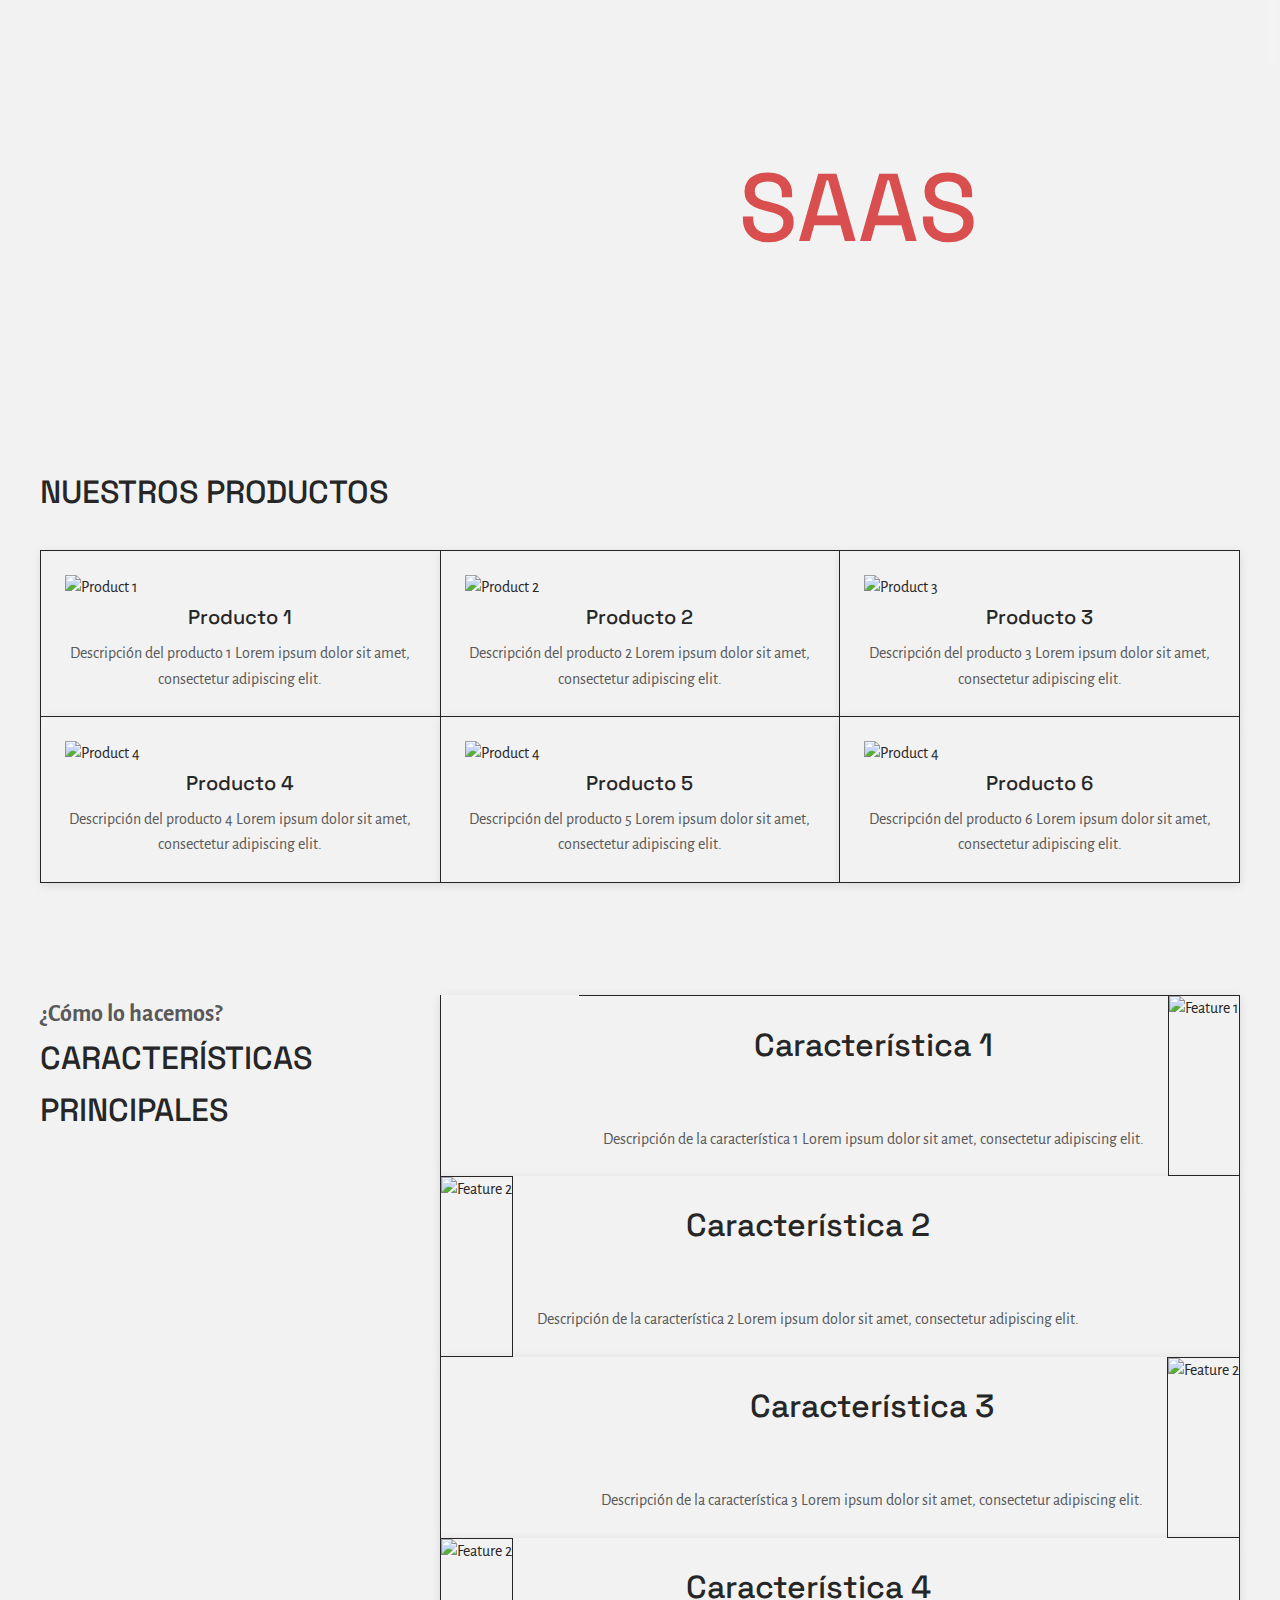
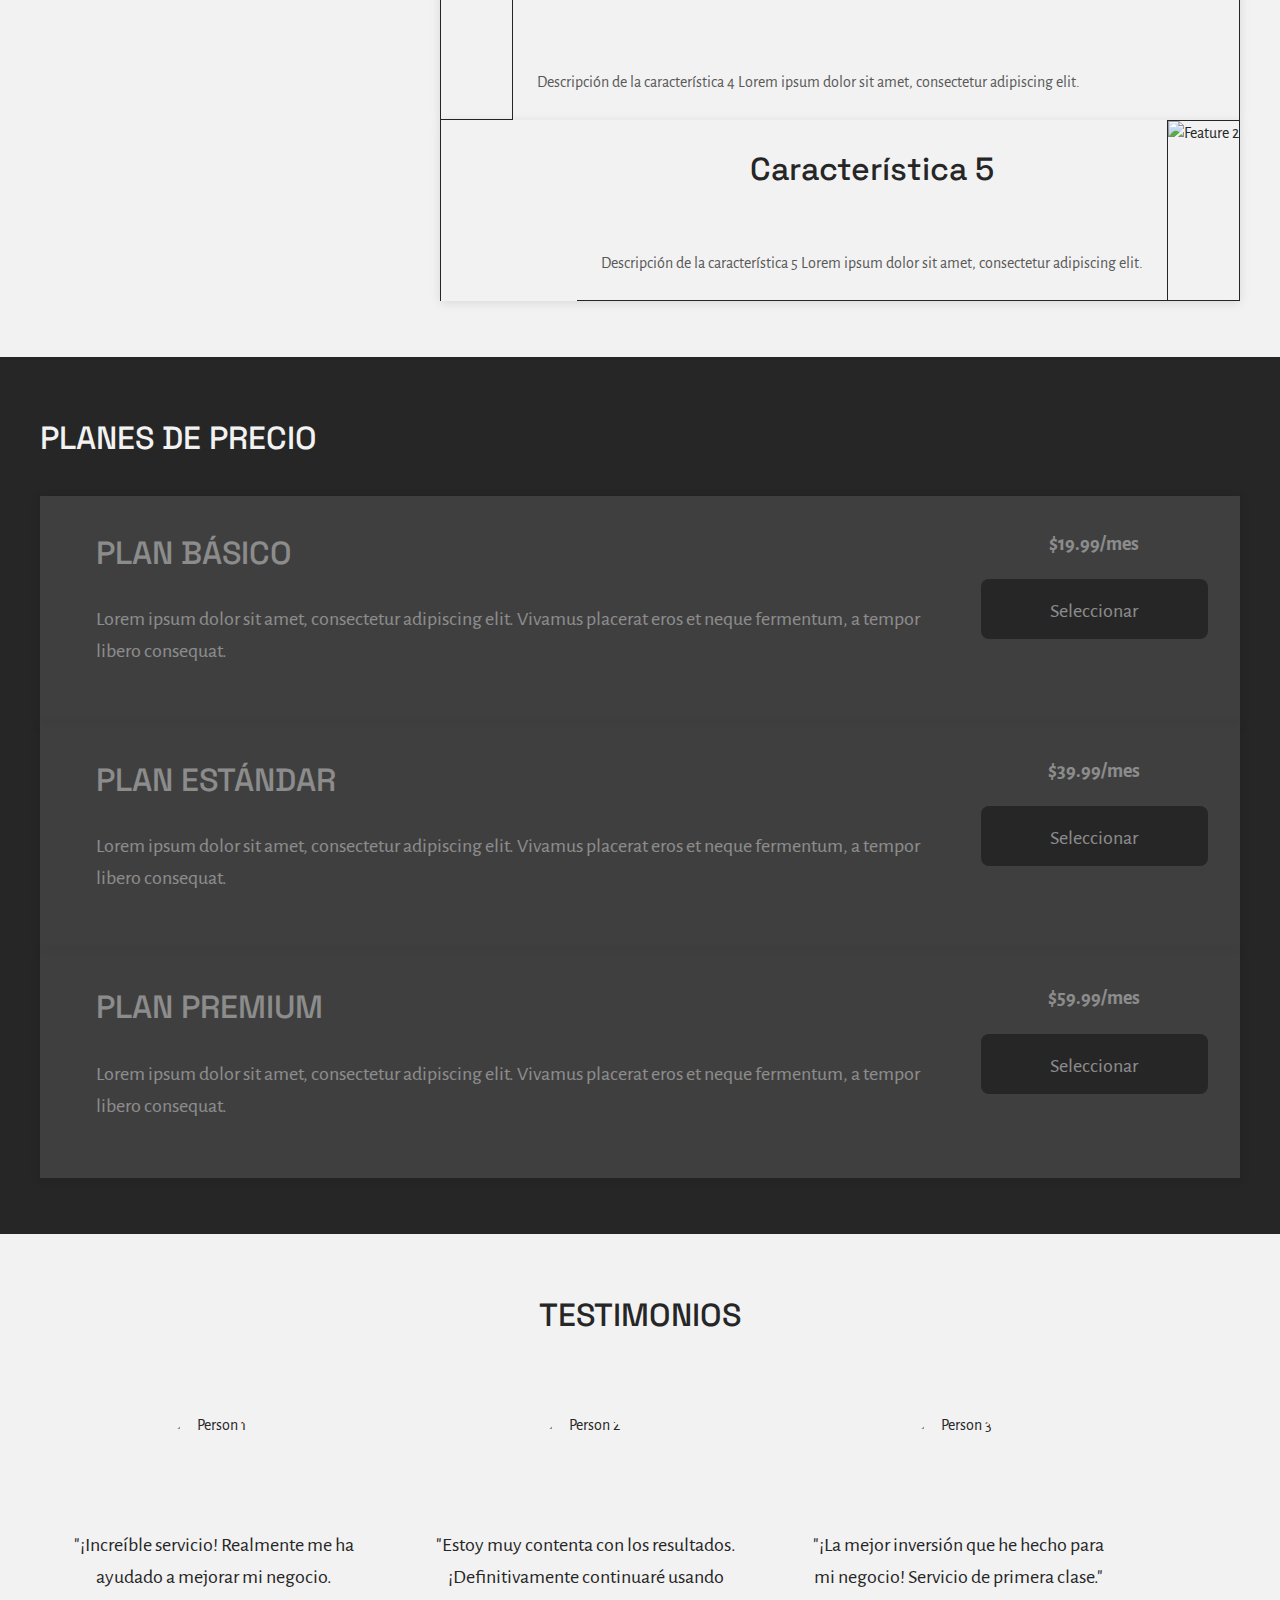
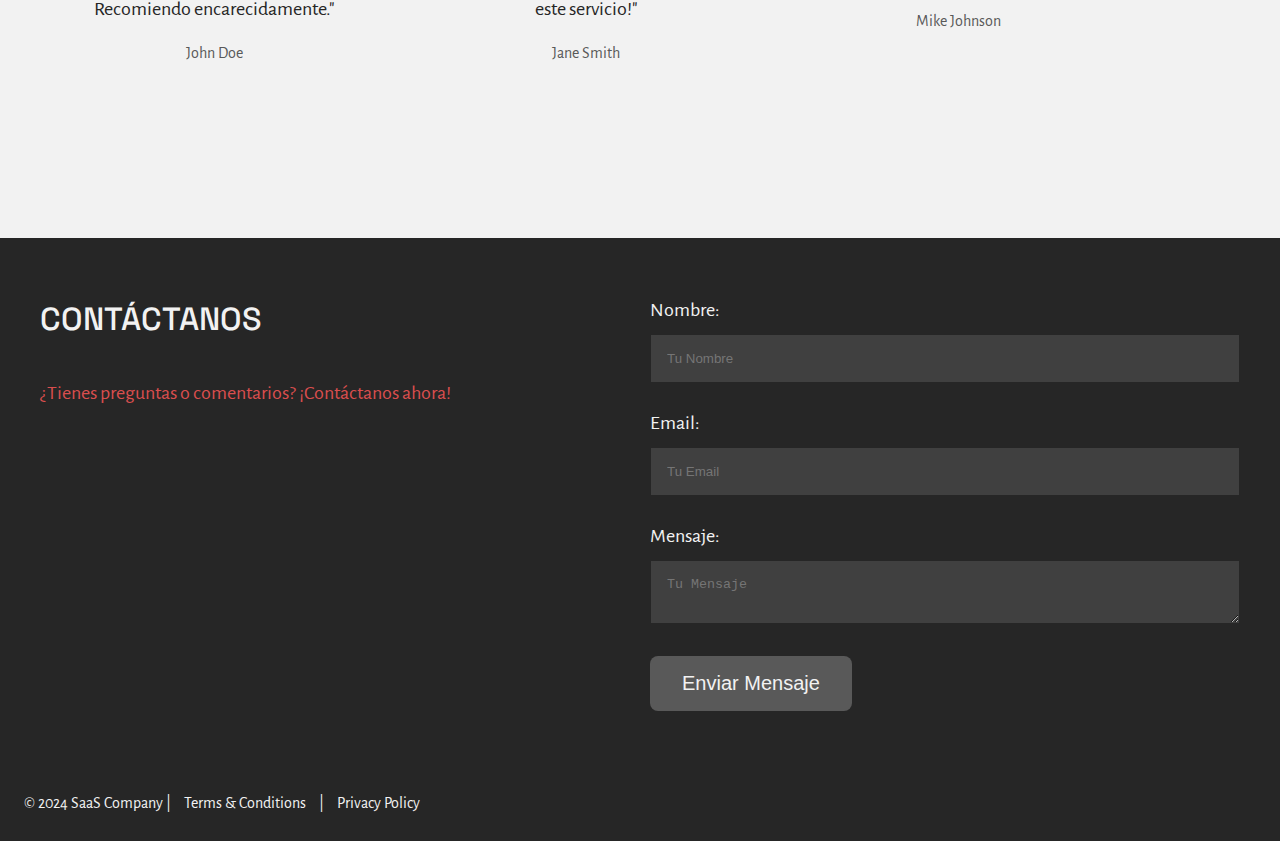
==== commit c6698965: "commit inicial" ====
--- a/proyecto-web-main/proyecto-web-main/index.html
+++ b/proyecto-web-main/proyecto-web-main/index.html
@@ -1,248 +1,248 @@
-<!DOCTYPE html>
-<html lang="es">
-
-<head>
-
-	<!--  Meta  -->
-	<meta charset="UTF-8">
-	<title>Página web responsive</title>
-	<meta name="viewport" content="width=device-width, initial-scale=1">
-
-	<!--  Styles  -->
-	<link rel="stylesheet" href="styles.css">
-</head>
-
-<body>
-	<!-- Header -->
-	<header class="header">
-		<nav>
-			<ul class="nav">
-				<li class="nav__item"><a href="#heroSection" class="nav__link">Inicio</a></li>
-				<li class="nav__item"><a href="#productsSection" class="nav__link">Productos</a></li>
-				<li class="nav__item"><a href="#featuresSection" class="nav__link">Características</a></li>
-				<li class="nav__item"><a href="#pricingSection" class="nav__link">Precios</a></li>
-				<li class="nav__item"><a href="#testimonialsSection" class="nav__link">Testimonios</a></li>
-				<li class="nav__item"><a href="#contactSection" class="nav__link">Contacto</a></li>
-			</ul>
-			<div class="nav-mobile">
-				<svg class="icon" xmlns="http://www.w3.org/2000/svg" viewBox="0 -960 960 960">
-					<path d="M120-240v-80h720v80H120Zm0-200v-80h720v80H120Zm0-200v-80h720v80H120Z" fill="currentColor" />
-				</svg>
-			</div>
-		</nav>
-
-		
-
-
-		<!-- Hero Section -->
-		<section id="heroSection" class="hero">
-			<div class="hero__content">
-				<h1 class="hero__title">Tu nuevo <span>SAAS</span></h1>
-				<p class="hero__subtitle">La mejor plataforma para tu negocio</p>
-			</div>
-		</section>
-
-	</header>
-
-	<!-- Products Section -->
-	<section id="productsSection" class="products">
-		<div class="container">
-			<h2 class="products__title">Nuestros Productos</h2>
-			<div class="products-grid">
-				<div class="product">
-					<img src="https://source.unsplash.com/600x400/?product" alt="Product 1" class="product__image">
-					<h3 class="product__title">Producto 1</h3>
-					<p class="product__description">Descripción del producto 1 Lorem ipsum dolor sit amet, consectetur
-						adipiscing elit.</p>
-				</div>
-				<div class="product">
-					<img src="https://source.unsplash.com/600x400/?product" alt="Product 2" class="product__image">
-					<h3 class="product__title">Producto 2</h3>
-					<p class="product__description">Descripción del producto 2 Lorem ipsum dolor sit amet, consectetur
-						adipiscing elit.</p>
-				</div>
-				<div class="product">
-					<img src="https://source.unsplash.com/600x400/?product" alt="Product 3" class="product__image">
-					<h3 class="product__title">Producto 3</h3>
-					<p class="product__description">Descripción del producto 3 Lorem ipsum dolor sit amet, consectetur
-						adipiscing elit.</p>
-				</div>
-				<div class="product">
-					<img src="https://source.unsplash.com/600x400/?product" alt="Product 4" class="product__image">
-					<h3 class="product__title">Producto 4</h3>
-					<p class="product__description">Descripción del producto 4 Lorem ipsum dolor sit amet, consectetur
-						adipiscing elit.</p>
-				</div>
-				<div class="product">
-					<img src="https://source.unsplash.com/600x400/?product" alt="Product 4" class="product__image">
-					<h3 class="product__title">Producto 5</h3>
-					<p class="product__description">Descripción del producto 5 Lorem ipsum dolor sit amet, consectetur
-						adipiscing elit.</p>
-				</div>
-				<div class="product">
-					<img src="https://source.unsplash.com/600x400/?product" alt="Product 4" class="product__image">
-					<h3 class="product__title">Producto 6</h3>
-					<p class="product__description">Descripción del producto 6 Lorem ipsum dolor sit amet, consectetur
-						adipiscing elit.</p>
-				</div>
-			</div>
-		</div>
-	</section>
-
-	<!-- Features Section -->
-	<section id="featuresSection" class="features">
-		<div class="container">
-			<div class="features-container">
-				<!-- Se agregaron nuevos elementos de texto y se organizo todo dentro del mismo contenedor -->
-				<div class="features__text">
-				<h2 class="features__title-small">¿Cómo lo hacemos?</h2>
-				<h2 class="features__title-big">Características Principales</h2>
-				</div>
-				<div class="feature">
-
-					<img src="https://source.unsplash.com/600x400/?feature" alt="Feature 1" class="feature__image">
-
-					<div class="feature__content">
-						<h3 class="feature__title">Característica 1</h3>
-						<p class="feature__description">Descripción de la característica 1 Lorem ipsum dolor sit amet,
-							consectetur adipiscing elit.</p>
-					</div>
-				</div>
-				<div class="feature">
-					<img src="https://source.unsplash.com/600x400/?feature" alt="Feature 2" class="feature__image">
-					<div class="feature__content">
-						<h3 class="feature__title">Característica 2</h3>
-						<p class="feature__description">Descripción de la característica 2 Lorem ipsum dolor sit amet,
-							consectetur adipiscing elit.</p>
-					</div>
-				</div>
-				<div class="feature">
-					<img src="https://source.unsplash.com/600x400/?feature" alt="Feature 2" class="feature__image">
-					<div class="feature__content">
-						<h3 class="feature__title">Característica 3</h3>
-						<p class="feature__description">Descripción de la característica 3 Lorem ipsum dolor sit amet,
-							consectetur adipiscing elit.</p>
-					</div>
-				</div>
-				<div class="feature">
-					<img src="https://source.unsplash.com/600x400/?feature" alt="Feature 2" class="feature__image">
-					<div class="feature__content">
-						<h3 class="feature__title">Característica 4</h3>
-						<p class="feature__description">Descripción de la característica 4 Lorem ipsum dolor sit amet,
-							consectetur adipiscing elit.</p>
-					</div>
-				</div>
-				<div class="feature">
-					<img src="https://source.unsplash.com/600x400/?feature" alt="Feature 2" class="feature__image">
-					<div class="feature__content">
-						<h3 class="feature__title">Característica 5</h3>
-						<p class="feature__description">Descripción de la característica 5 Lorem ipsum dolor sit amet,
-							consectetur adipiscing elit.</p>
-					</div>
-				</div>
-			</div>
-		</div>
-	</section>
-
-	<!-- Pricing Section -->
-	<section id="pricingSection" class="pricing">
-		<div class="container">
-			<h2 class="pricing__title">Planes de Precio</h2>
-			<div class="price-cards">
-				<div class="price-card" onclick="window.location.href='#'">
-					<h3 class="price-card__title">Plan Básico</h3>
-					<p class="price-card__description">Lorem ipsum dolor sit amet, consectetur adipiscing elit. Vivamus
-						placerat eros et neque fermentum, a tempor libero consequat.</p>
-					<p class="price">$19.99/mes</p>
-					<a href="#" class="cta-button">Seleccionar</a>
-				</div>
-				<div class="price-card" onclick="window.location.href='#'">
-					<h3 class="price-card__title">Plan Estándar</h3>
-					<p class="price-card__description">Lorem ipsum dolor sit amet, consectetur adipiscing elit. Vivamus
-						placerat eros et neque fermentum, a tempor libero consequat.</p>
-					<p class="price">$39.99/mes</p>
-					<a href="#" class="cta-button">Seleccionar</a>
-				</div>
-				<div class="price-card" onclick="window.location.href='#'">
-					<h3 class="price-card__title">Plan Premium</h3>
-					<p class="price-card__description">Lorem ipsum dolor sit amet, consectetur adipiscing elit. Vivamus
-						placerat eros et neque fermentum, a tempor libero consequat.</p>
-					<p class="price">$59.99/mes</p>
-					<a href="#" class="cta-button">Seleccionar</a>
-				</div>
-			</div>
-		</div>
-	</section>
-
-	<!-- Testimonials Section -->
-	<section id="testimonialsSection" class="testimonials">
-		<div class="container">
-			<h2 class="testimonials__title">Testimonios</h2>
-			<div class="testimonials-carousel">
-				<div class="testimonials-wrapper" id="testimonials-carousel">
-					<div class="testimonial" id="testimonial-1">
-						<img src="https://randomuser.me/api/portraits/men/1.jpg" alt="Person 1"
-							class="testimonial__image">
-						<p class="testimonial__text">"¡Increíble servicio! Realmente me ha ayudado a mejorar mi negocio.
-							Recomiendo encarecidamente."</p>
-						<p class="testimonial__author">John Doe</p>
-					</div>
-					<div class="testimonial" id="testimonial-2">
-						<img src="https://randomuser.me/api/portraits/women/2.jpg" alt="Person 2"
-							class="testimonial__image">
-						<p class="testimonial__text">"Estoy muy contenta con los resultados. ¡Definitivamente continuaré
-							usando este servicio!"</p>
-						<p class="testimonial__author">Jane Smith</p>
-					</div>
-					<div class="testimonial" id="testimonial-3">
-						<img src="https://randomuser.me/api/portraits/men/3.jpg" alt="Person 3"
-							class="testimonial__image">
-						<p class="testimonial__text">"¡La mejor inversión que he hecho para mi negocio! Servicio de
-							primera clase."</p>
-						<p class="testimonial__author">Mike Johnson</p>
-					</div>
-				</div>
-			</div>
-		</div>
-	</section>
-
-	<!-- Contact Section -->
-	<section id="contactSection" class="contact">
-		<div class="container">
-			<!-- He agregado un div para poder manejar este contenedor de manera independiente-->
-			<div>
-				<h2 class="contact__title">Contáctanos</h2>
-				<p class="contact__description">¿Tienes preguntas o comentarios? ¡Contáctanos ahora!</p>
-			</div>
-			<div>
-				<form class="contact-form">
-					<label for="name" class="contact-form__label">Nombre:</label>
-					<input type="text" id="name" name="name" class="contact-form__input" placeholder="Tu Nombre"
-						required>
-
-					<label for="email" class="contact-form__label">Email:</label>
-					<input type="email" id="email" name="email" class="contact-form__input" placeholder="Tu Email"
-						required>
-
-					<label for="message" class="contact-form__label">Mensaje:</label>
-					<textarea id="message" name="message" class="contact-form__textarea" placeholder="Tu Mensaje"
-						required></textarea>
-
-					<button type="submit">Enviar Mensaje</button>
-				</form>
-			</div>
-		</div>
-	</section>
-
-	<!-- Footer -->
-	<footer id="footerSection" class="footer">
-		<p>&copy; 2024 SaaS Company | <a href="#" class="footer__link">Terms & Conditions</a> | <a href="#"
-				class="footer__link">Privacy Policy</a></p>
-	</footer>
-
-	<!-- Scripts -->
-	<script src="scripts/index.js"></script>
-
-</body>
-
+<!DOCTYPE html>
+<html lang="es">
+
+<head>
+
+	<!--  Meta  -->
+	<meta charset="UTF-8">
+	<title>Página web responsive</title>
+	<meta name="viewport" content="width=device-width, initial-scale=1">
+
+	<!--  Styles  -->
+	<link rel="stylesheet" href="styles.css">
+</head>
+
+<body>
+	<!-- Header -->
+	<header class="header">
+		<nav>
+			<ul class="nav">
+				<li class="nav__item"><a href="#heroSection" class="nav__link">Inicio</a></li>
+				<li class="nav__item"><a href="#productsSection" class="nav__link">Productos</a></li>
+				<li class="nav__item"><a href="#featuresSection" class="nav__link">Características</a></li>
+				<li class="nav__item"><a href="#pricingSection" class="nav__link">Precios</a></li>
+				<li class="nav__item"><a href="#testimonialsSection" class="nav__link">Testimonios</a></li>
+				<li class="nav__item"><a href="#contactSection" class="nav__link">Contacto</a></li>
+			</ul>
+			<div class="nav-mobile">
+				<svg class="icon" xmlns="http://www.w3.org/2000/svg" viewBox="0 -960 960 960">
+					<path d="M120-240v-80h720v80H120Zm0-200v-80h720v80H120Zm0-200v-80h720v80H120Z" fill="currentColor" />
+				</svg>
+			</div>
+		</nav>
+
+		
+
+
+		<!-- Hero Section -->
+		<section id="heroSection" class="hero">
+			<div class="hero__content">
+				<h1 class="hero__title">Tu nuevo <span>SAAS</span></h1>
+				<p class="hero__subtitle">La mejor plataforma para tu negocio</p>
+			</div>
+		</section>
+
+	</header>
+
+	<!-- Products Section -->
+	<section id="productsSection" class="products">
+		<div class="container">
+			<h2 class="products__title">Nuestros Productos</h2>
+			<div class="products-grid">
+				<div class="product">
+					<img src="https://source.unsplash.com/600x400/?product" alt="Product 1" class="product__image">
+					<h3 class="product__title">Producto 1</h3>
+					<p class="product__description">Descripción del producto 1 Lorem ipsum dolor sit amet, consectetur
+						adipiscing elit.</p>
+				</div>
+				<div class="product">
+					<img src="https://source.unsplash.com/600x400/?product" alt="Product 2" class="product__image">
+					<h3 class="product__title">Producto 2</h3>
+					<p class="product__description">Descripción del producto 2 Lorem ipsum dolor sit amet, consectetur
+						adipiscing elit.</p>
+				</div>
+				<div class="product">
+					<img src="https://source.unsplash.com/600x400/?product" alt="Product 3" class="product__image">
+					<h3 class="product__title">Producto 3</h3>
+					<p class="product__description">Descripción del producto 3 Lorem ipsum dolor sit amet, consectetur
+						adipiscing elit.</p>
+				</div>
+				<div class="product">
+					<img src="https://source.unsplash.com/600x400/?product" alt="Product 4" class="product__image">
+					<h3 class="product__title">Producto 4</h3>
+					<p class="product__description">Descripción del producto 4 Lorem ipsum dolor sit amet, consectetur
+						adipiscing elit.</p>
+				</div>
+				<div class="product">
+					<img src="https://source.unsplash.com/600x400/?product" alt="Product 4" class="product__image">
+					<h3 class="product__title">Producto 5</h3>
+					<p class="product__description">Descripción del producto 5 Lorem ipsum dolor sit amet, consectetur
+						adipiscing elit.</p>
+				</div>
+				<div class="product">
+					<img src="https://source.unsplash.com/600x400/?product" alt="Product 4" class="product__image">
+					<h3 class="product__title">Producto 6</h3>
+					<p class="product__description">Descripción del producto 6 Lorem ipsum dolor sit amet, consectetur
+						adipiscing elit.</p>
+				</div>
+			</div>
+		</div>
+	</section>
+
+	<!-- Features Section -->
+	<section id="featuresSection" class="features">
+		<div class="container">
+			<div class="features-container">
+				<!-- Se agregaron nuevos elementos de texto y se organizo todo dentro del mismo contenedor -->
+				<div class="features__text">
+				<h2 class="features__title-small">¿Cómo lo hacemos?</h2>
+				<h2 class="features__title-big">Características Principales</h2>
+				</div>
+				<div class="feature">
+
+					<img src="https://source.unsplash.com/600x400/?feature" alt="Feature 1" class="feature__image">
+
+					<div class="feature__content">
+						<h3 class="feature__title">Característica 1</h3>
+						<p class="feature__description">Descripción de la característica 1 Lorem ipsum dolor sit amet,
+							consectetur adipiscing elit.</p>
+					</div>
+				</div>
+				<div class="feature">
+					<img src="https://source.unsplash.com/600x400/?feature" alt="Feature 2" class="feature__image">
+					<div class="feature__content">
+						<h3 class="feature__title">Característica 2</h3>
+						<p class="feature__description">Descripción de la característica 2 Lorem ipsum dolor sit amet,
+							consectetur adipiscing elit.</p>
+					</div>
+				</div>
+				<div class="feature">
+					<img src="https://source.unsplash.com/600x400/?feature" alt="Feature 2" class="feature__image">
+					<div class="feature__content">
+						<h3 class="feature__title">Característica 3</h3>
+						<p class="feature__description">Descripción de la característica 3 Lorem ipsum dolor sit amet,
+							consectetur adipiscing elit.</p>
+					</div>
+				</div>
+				<div class="feature">
+					<img src="https://source.unsplash.com/600x400/?feature" alt="Feature 2" class="feature__image">
+					<div class="feature__content">
+						<h3 class="feature__title">Característica 4</h3>
+						<p class="feature__description">Descripción de la característica 4 Lorem ipsum dolor sit amet,
+							consectetur adipiscing elit.</p>
+					</div>
+				</div>
+				<div class="feature">
+					<img src="https://source.unsplash.com/600x400/?feature" alt="Feature 2" class="feature__image">
+					<div class="feature__content">
+						<h3 class="feature__title">Característica 5</h3>
+						<p class="feature__description">Descripción de la característica 5 Lorem ipsum dolor sit amet,
+							consectetur adipiscing elit.</p>
+					</div>
+				</div>
+			</div>
+		</div>
+	</section>
+
+	<!-- Pricing Section -->
+	<section id="pricingSection" class="pricing">
+		<div class="container">
+			<h2 class="pricing__title">Planes de Precio</h2>
+			<div class="price-cards">
+				<div class="price-card" onclick="window.location.href='#'">
+					<h3 class="price-card__title">Plan Básico</h3>
+					<p class="price-card__description">Lorem ipsum dolor sit amet, consectetur adipiscing elit. Vivamus
+						placerat eros et neque fermentum, a tempor libero consequat.</p>
+					<p class="price">$19.99/mes</p>
+					<a href="#" class="cta-button">Seleccionar</a>
+				</div>
+				<div class="price-card" onclick="window.location.href='#'">
+					<h3 class="price-card__title">Plan Estándar</h3>
+					<p class="price-card__description">Lorem ipsum dolor sit amet, consectetur adipiscing elit. Vivamus
+						placerat eros et neque fermentum, a tempor libero consequat.</p>
+					<p class="price">$39.99/mes</p>
+					<a href="#" class="cta-button">Seleccionar</a>
+				</div>
+				<div class="price-card" onclick="window.location.href='#'">
+					<h3 class="price-card__title">Plan Premium</h3>
+					<p class="price-card__description">Lorem ipsum dolor sit amet, consectetur adipiscing elit. Vivamus
+						placerat eros et neque fermentum, a tempor libero consequat.</p>
+					<p class="price">$59.99/mes</p>
+					<a href="#" class="cta-button">Seleccionar</a>
+				</div>
+			</div>
+		</div>
+	</section>
+
+	<!-- Testimonials Section -->
+	<section id="testimonialsSection" class="testimonials">
+		<div class="container">
+			<h2 class="testimonials__title">Testimonios</h2>
+			<div class="testimonials-carousel">
+				<div class="testimonials-wrapper" id="testimonials-carousel">
+					<div class="testimonial" id="testimonial-1">
+						<img src="https://randomuser.me/api/portraits/men/1.jpg" alt="Person 1"
+							class="testimonial__image">
+						<p class="testimonial__text">"¡Increíble servicio! Realmente me ha ayudado a mejorar mi negocio.
+							Recomiendo encarecidamente."</p>
+						<p class="testimonial__author">John Doe</p>
+					</div>
+					<div class="testimonial" id="testimonial-2">
+						<img src="https://randomuser.me/api/portraits/women/2.jpg" alt="Person 2"
+							class="testimonial__image">
+						<p class="testimonial__text">"Estoy muy contenta con los resultados. ¡Definitivamente continuaré
+							usando este servicio!"</p>
+						<p class="testimonial__author">Jane Smith</p>
+					</div>
+					<div class="testimonial" id="testimonial-3">
+						<img src="https://randomuser.me/api/portraits/men/3.jpg" alt="Person 3"
+							class="testimonial__image">
+						<p class="testimonial__text">"¡La mejor inversión que he hecho para mi negocio! Servicio de
+							primera clase."</p>
+						<p class="testimonial__author">Mike Johnson</p>
+					</div>
+				</div>
+			</div>
+		</div>
+	</section>
+
+	<!-- Contact Section -->
+	<section id="contactSection" class="contact">
+		<div class="container">
+			<!-- He agregado un div para poder manejar este contenedor de manera independiente-->
+			<div>
+				<h2 class="contact__title">Contáctanos</h2>
+				<p class="contact__description">¿Tienes preguntas o comentarios? ¡Contáctanos ahora!</p>
+			</div>
+			<div>
+				<form class="contact-form">
+					<label for="name" class="contact-form__label">Nombre:</label>
+					<input type="text" id="name" name="name" class="contact-form__input" placeholder="Tu Nombre"
+						required>
+
+					<label for="email" class="contact-form__label">Email:</label>
+					<input type="email" id="email" name="email" class="contact-form__input" placeholder="Tu Email"
+						required>
+
+					<label for="message" class="contact-form__label">Mensaje:</label>
+					<textarea id="message" name="message" class="contact-form__textarea" placeholder="Tu Mensaje"
+						required></textarea>
+
+					<button type="submit">Enviar Mensaje</button>
+				</form>
+			</div>
+		</div>
+	</section>
+
+	<!-- Footer -->
+	<footer id="footerSection" class="footer">
+		<p>&copy; 2024 SaaS Company | <a href="#" class="footer__link">Terms & Conditions</a> | <a href="#"
+				class="footer__link">Privacy Policy</a></p>
+	</footer>
+
+	<!-- Scripts -->
+	<script src="scripts/index.js"></script>
+
+</body>
+
 </html>--- a/proyecto-web-main/proyecto-web-main/styles.css
+++ b/proyecto-web-main/proyecto-web-main/styles.css
@@ -1,630 +1,698 @@
-@charset "UTF-8";
-/* Import de letra custom de Google Fonts */
-@import url('https://fonts.googleapis.com/css2?family=Alegreya+Sans:ital,wght@0,100;0,300;0,400;0,500;0,700;0,800;0,900;1,100;1,300;1,400;1,500;1,700;1,800;1,900&family=Space+Grotesk:wght@300..700&display=swap');
-
-/* Custom properties para medidas, tamaños de fuente y colores */
-:root {
-  /* Escala modular para tamaños de fuente */
-  --font-size-1: 1rem;
-  --font-size-2: 1.25rem;
-  --font-size-3: 2rem;
-  --font-size-4: 3rem;
-  --font-size-5: 6rem;
-  /* Escala modular para espaciado */
-  --spacing-1: 0.5rem;
-  --spacing-2: 1rem;
-  --spacing-3: 1.5rem;
-  --spacing-4: 2rem;
-  --spacing-5: 3rem;
-  /* Paleta de colores */
-  --color-primary: #262626;
-  --color-secondary: #595959;
-  --color-background: #F2F2F2;
-  --color-text: #262626;
-  --color-text-light: var(--color-secondary);
-  --color-text-white: var(--color-background);
-  --color-border: var(--color-text);
-  --color-accent: #D94E4E;
-}
-
-
-
-
-
-/* Reset básico para quitar márgenes y paddings predeterminados */
-body,
-h1,
-h2,
-h3,
-p,
-ul,
-li,
-a,
-input,
-textarea,
-button {
-  margin: 0;
-  padding: 0;
-  box-sizing: border-box;
-}
-
-body {
-  font-family: "Alegreya Sans", sans-serif;
-  font-weight: 400;
-  font-style: normal;
-  line-height: 1.6;
-  background-color: var(--color-background);
-  color: var(--color-text);
-  margin: 0;
-  padding: 0;
-}
-
-
-/* Estilos para el header y navegación */
-.header {
-  background-image: url("https://source.unsplash.com/1600x900/?technology");
-    color: var(--color-text);
-   text-align: left;
- }
-
-.nav {
-  background-color: rgba(242, 242, 242, 0.342);
-  backdrop-filter: blur(10px);
-  list-style-type: none;
-  height: calc(var(--spacing-4)*2);
-  padding: var(--spacing-2);
-}
-
-.nav__item {
-  display: inline;
-  padding: var(--spacing-3);
-}
-
-.nav__link {
-  color: var(--color-text-white);
-  text-decoration: none;
-  font-family: "Space Grotesk", sans-serif;
-  transition: all 0.3s;
-
-}
-
-.nav__link:hover {
-  color: var(--color-accent);
-    font-weight: 500;
-}
-
-
-.nav-mobile {
-  background-color: rgba(242, 242, 242, 0.342);
-  backdrop-filter: blur(10px);
-  height: 2.5rem;
-  padding: var(--spacing-2);
-  position: fixed;
-  width: 100%;
-  z-index: 100;
- }
-
-
-.nav-mobile svg{
-  height: 2.5em;  
-/*   position: absolute;
-  right: var(--spacing-1); */
-
-  position: absolute;
-  right:var(--spacing-1);
-  transform: translateX(-100%);
-}
-
-.nav {
-  display: none;
-}
-
-/* Estilos para la sección hero */
-.hero {
-   background-size: cover;
-  background-position: center;
-  height: 100vh;
-  display: flex;
-  align-items: center;
-  justify-content: center;
-  text-align: center;
-  color:var(--color-text-white);
-}
-
-.hero__content {
-  max-width: 800px;
-  margin: 0 auto;
-}
-
-.hero__title {
-  font-family: "Space Grotesk", sans-serif;
-  font-weight: 500;
-  font-style: normal;
-  text-align: center;
-
-/*   font-size: var(--font-size-5); */
-font-size: var(--font-size-4);
-  margin-bottom: var(--spacing-3);
-  line-height: 1;
-
-  span{color: var(--color-accent);}
-}
-
-
-
-.hero__subtitle {
-/*   font-size: var(--font-size-3);
- */  
- font-size: var(--font-size-2);
- margin-bottom: var(--spacing-4);
- text-align: center;
-/*   text-align: right;
- */}
-
-/* Estilos para las secciones */
-.container {
-  max-width: 1200px;
-  margin: 0 auto;
-  padding: var(--spacing-3);
-}
-
-.products {
-   color: var(--color-text);
-  padding: var(--spacing-4) 0;
-}
-
-.products__title {
-  font-family: "Space Grotesk", sans-serif;
-  font-weight: 500;
-  font-style: normal;
-  text-transform: uppercase;
-
-/*   font-size: var(--font-size-4);
- */  
- font-size: clamp(var(--font-size-3), 2.5vw, var(--font-size-5));
- margin-bottom: var(--spacing-4);
- text-align: center;
-/*   text-align: left;
- */}
-
-.products-grid {
-  display: grid;
-  grid-template-columns: repeat(auto-fit, minmax(300px, 1fr));
-  border-top: 1px solid var(--color-primary);
-  border-left: 1px solid var(--color-primary);
-
-}
-
-.product {
-  background-color: var(--color-background);
-    padding: var(--spacing-3);
-  box-shadow: 0 2px 10px rgba(0, 0, 0, 0.1);
-  border-bottom: 1px solid var(--color-primary);
-  border-right: 1px solid var(--color-primary);
-
-}
-
-.product:hover {
-  background-color: var(--color-accent);
-  color: var(--color-text-white);
-
-  .product__description {
-    color: var(--color-text-white);
-  }
-}
-
-.product__image {
-  max-width: 100%;
-}
-
-.product__title {
-  font-family: "Space Grotesk", sans-serif;
-  font-weight: 500;
-  font-style: normal;
-  font-size: var(--font-size-2);
-  text-align: center;
-/*   font-size: var(--font-size-3);
-text aling lef
- */  margin-bottom: var(--spacing-1);
-}
-
-.product__description {
-  font-size: var(--font-size-1);
-  color: var(--color-text-light);
-  text-align: center;
-}
-
-/* Estilos para la sección de características */
-
-.features {
-  background-color: var(--color-background);
-    padding: var(--spacing-4) 0;
-}
-
-.features__title-big {
-  font-family: "Space Grotesk", sans-serif;
-  font-weight: 500;
-  font-style: normal;
-  text-transform: uppercase;
-  text-wrap: pretty;
-
-/*   font-size: var(--font-size-4);
- */  
- font-size: clamp(var(--font-size-3), 2.5vw, var(--font-size-5));
- margin-bottom: var(--spacing-4);
-  /* margin-right: var(--spacing-4); */
-/*   text-align: left;
- */
- text-align: center;
-  grid-column: 1;
-  grid-row: 1;
-}
-
-.features__title-small {
-  display: none;
-  /* font-family: "Alegreya Sans", sans-serif;
-  color: var(--color-secondary); */
- 
-}
-
-.features-container {
-  display: grid;
-/*   grid-template-columns: 1fr 2fr; */ 
-grid-template-columns: 1fr; 
-/* grid-template-rows: repeat(5, 20%); */
-grid-template-rows: repeat(7);
-/*Solo mobile*/
-gap: var(--spacing-3);
-/*Solo mobile*/
-}
-
-.feature {
-  background-color: var(--color-background);
-  box-shadow: 0 2px 10px rgba(0, 0, 0, 0.1);
-  max-width: 100%;
-  text-align: center;
-/*   grid-column: 2; */  
-grid-column: 1;
-display: flex;
-/*   flex-direction: row; */
-flex-direction: column;
-
-/*solo mobile*/
-border: 1px solid var(--color-primary);
-  /*Solo mobile*/
-}
-
-       /* Estilos para asegurar que los bordes no colisionen y alternar las imagénes */
-
-/* .features-container .feature:nth-child(2) .feature__content {
-  border-top: 1px solid var(--color-primary);
-}*/
-
-/*features-container .feature:last-child .feature__content {
-  border-bottom: 1px solid var(--color-primary);
-}*/
-
-/*.features-container .feature:nth-child(even) {
-   flex-direction: row-reverse;
-  border-left: 1px solid var(--color-primary);
-}*/
-
-/* .features-container .feature:nth-child(odd) {
-  border-right: 1px solid var(--color-primary);
-} */
-
-.feature__image {
-/*   max-width: 50%;
- */  
- max-width: 100%;
- height: 100%;
-    margin-bottom: var(--spacing-2);
-  /* border: 1px solid var(--color-primary); */
-  /*Solo mobile*/
-  border-bottom: 1px solid var(--color-primary);
-  /*Solo mobile*/
-  box-sizing: border-box;
-}
-
-.feature__title {
-  font-family: "Space Grotesk", sans-serif;
-  font-weight: 500;
-  font-style: normal;
-  text-align: center;
-font-size: var(--font-size-2);
-/*   font-size: var(--font-size-3);
- */  margin-bottom: var(--spacing-1);
-  padding: var(--spacing-3);
-}
-
-.feature__description {
-  font-size: var(--font-size-1);
-  color: var(--color-text-light);
-  padding: var(--spacing-3);
-}
-
-/* Estilos para la sección de precios */
-.pricing {
-  background-color: var(--color-primary);
-  color: var(--color-text-white);
-  padding: var(--spacing-4) 0;
-}
-
-.pricing__title {
-  font-family: "Space Grotesk", sans-serif;
-  font-weight: 500;
-  font-style: normal;
-  text-align: center;
-/*   text-align: left;
- */  text-transform: uppercase;
- font-size: clamp(var(--font-size-3), 2.5vw, var(--font-size-5));
-/*   font-size: var(--font-size-4);
- */  margin-bottom: var(--spacing-4);
-  }
-
-.price-cards {
-  display: flex;
-  flex-direction: column;
-  justify-content: center;
-  
-  }
-
-.price-card {
-/*  display: grid;
- grid-template-columns: 4fr 1fr;
- */  background-color:var(--color-secondary);
-  padding: var(--spacing-4);
-  box-shadow: 0 2px 10px rgba(0, 0, 0, 0.1);
-  text-align: center;
-  
-  max-width: 1200px;
-  cursor: pointer;
-  transition: transform 0.3s ease;
-  opacity: 50%;
-}
-
-.price-card:hover {
-  transform: scale(110%);
-  opacity: 100%;
- }
-
-.price-card__title {
-  font-family: "Space Grotesk", sans-serif;
-  font-weight: 500;
-  font-style: normal;
-  text-align: center;
-/*   text-align: left;
- */  color: var(--color-text-white);
-text-transform: uppercase;
-  font-size: var(--font-size-3);
-  margin-left: var(--spacing-3);
-}
-
-.price-card__description {
-  grid-row: 2;
-  font-size: var(--font-size-2);
-  color: var(--color-text-white);
-  margin: var(--spacing-3);
-  text-align: center;
-/*   text-align: left;
- */}
-
-.price {
-  font-size: var(--font-size-2);
-  color: var(--color-text-white);
-  font-weight: bold;
-  margin-bottom: var(--spacing-2);
-}
-
-.cta-button {
-  display: inline-block;
-  background-color: var(--color-primary);
-  color: var(--color-text-white);
-  padding: var(--spacing-2) var(--spacing-4);
-  font-size: var(--font-size-2);
-  border-radius: var(--spacing-1);
-  text-decoration: none;
-  transition: background-color 0.3s;
-  max-height:calc(var(--font-size-2)*3);
-}
-
-.cta-button:hover {
-  background-color: var(--color-accent);
-}
-
-/* Estilos para la sección de testimonios */
-.testimonials {
-    height: 60vh;
-  background-position: top;
-  background-image: url("img/smoke.png");
-  background-size: cover;
-  color: var(--color-text);
-  padding: var(--spacing-4) 0;
-}
-
-.testimonials__title {
-  font-family: "Space Grotesk", sans-serif;
-  font-weight: 500;
-  font-style: normal;
-  text-transform: uppercase;
-  font-size: clamp(var(--font-size-3), 2.5vw, var(--font-size-5));
-/*   font-size: var(--font-size-4);
- */  margin-bottom: var(--spacing-4);
- text-align: center;
-/*   text-align: right;
- */}
-
-.testimonials-carousel {
-  overflow: hidden;
-  position: relative;
-}
-
-.testimonials-wrapper {
-  display: flex;
-  overflow-x: auto;
-  scroll-behavior: smooth;
-  -webkit-overflow-scrolling: touch;
-  padding: var(--spacing-2) 0;
-}
-
-.testimonial {
-  background-color: #f2f2f278;
-  padding: var(--spacing-3);
-  text-align: center;
-  margin-right: var(--spacing-3);
-  flex: 0 0 auto;
-  max-width: 300px;
-  transition: transform 0.3s;
-}
-
-.testimonial:hover {
-  transform: translateY(-5px);
-}
-
-.testimonial__image {
-  width: 100px;
-  height: 100px;
-  border-radius: 50%;
-  margin: 0 auto var(--spacing-2);
-  display: block;
-}
-
-.testimonial__text {
-  font-size: var(--font-size-2);
-  margin-bottom: var(--spacing-2);
-}
-
-.testimonial__author {
-  font-size: var(--font-size-1);
-  color: var(--color-text-light);
-}
-
-/* Estilos para la sección de contacto */
-
-/* #contactSection .container {
-  display: grid;
-  grid-template-columns: 1fr 1fr;
-  gap: 20px;
-
-} */
-
-.contact {
-  background-color: var(--color-primary);
-  color: var(--color-text-white);
-  padding: var(--spacing-4) 0;
-
-}
-
-.contact__title {
-  font-family: "Space Grotesk", sans-serif;
-  font-weight: 500;
-  font-style: normal;
-  text-transform: uppercase;
-  font-size: clamp(var(--font-size-3), 2.5vw, var(--font-size-5));
-/*   font-size: var(--font-size-4);
- */  margin-bottom: var(--spacing-4);
- text-align: center;
-/*   text-align: left
- */}
-
-.contact__description {
-  font-size: var(--font-size-2);
-  color: var(--color-accent);
-  margin-bottom: var(--spacing-4);
-  text-align: center;
-/*   text-align: left; */
-}
-
-.contact-form {
-  max-width: 600px;
-  margin: 0 auto;
-}
-
-.contact-form__label {
-  font-size: var(--font-size-2);
-  display: block;
-  margin-bottom: var(--spacing-1);
-}
-
-.contact-form__input,
-.contact-form__textarea {
-  width: 100%;
-  padding: var(--spacing-2);
-  margin-bottom: var(--spacing-3);
-  border: 1px solid var(--color-border);
-  background-color: rgba(89, 89, 89, 0.50);
-
-}
-
-.contact-form__textarea {
-  resize: vertical;
-}
-
-button[type=submit] {
-  background-color: var(--color-secondary);
-  color:var(--color-text-white);
-  border: none;
-  padding: var(--spacing-2) var(--spacing-4);
-  font-size: var(--font-size-2);
-  border-radius: var(--spacing-1);
-  cursor: pointer;
-  transition: background-color 0.3s;
-}
-
-button[type=submit]:hover {
-  background-color: var(--color-accent);
-}
-
-/* Footer */
-.footer {
-  background-color: var(--color-primary);
-  color: var(--color-text-white);
-  text-align: center;
-  text-wrap: pretty;
-  padding-bottom: var(--spacing-2);
-  padding-top: var(--spacing-2);
-/*   text-align: left;
- */
- 
-/*   padding: var(--spacing-3);
- */  width: 100%;
-}
-
-.footer__link {
-  color:var(--color-text-white);
-  text-decoration: none;
-  margin: 0 10px;
-}
-
-.footer__link:hover {
-  text-decoration: underline;
-}
-
-
-
-/* Media Queries */
-@media (min-width: 769px) {
-  .container {
-    padding: var(--spacing-3);
-  }
-
-  .hero {
-    height: auto;
-    padding: var(--spacing-5) var(--spacing-2);
-  }
-
-  .hero__title {
-    font-size: var(--font-size-5);
-  }
-
-  .hero__subtitle {
-    font-size: var(--font-size-3);
-  }
-
-  .product,
-  .feature {
-    grid-template-columns: 1fr;
-  }
-
-  
+@charset "UTF-8";
+/* Import de letra custom de Google Fonts */
+@import url('https://fonts.googleapis.com/css2?family=Alegreya+Sans:ital,wght@0,100;0,300;0,400;0,500;0,700;0,800;0,900;1,100;1,300;1,400;1,500;1,700;1,800;1,900&family=Space+Grotesk:wght@300..700&display=swap');
+
+/* Custom properties para medidas, tamaños de fuente y colores */
+:root {
+  /* Escala modular para tamaños de fuente */
+  --font-size-1: 1rem;
+  --font-size-2: 1.25rem;
+  --font-size-3: 2rem;
+  --font-size-4: 3rem;
+  --font-size-5: 6rem;
+  /* Escala modular para espaciado */
+  --spacing-1: 0.5rem;
+  --spacing-2: 1rem;
+  --spacing-3: 1.5rem;
+  --spacing-4: 2rem;
+  --spacing-5: 3rem;
+  /* Paleta de colores */
+  --color-primary: #262626;
+  --color-secondary: #595959;
+  --color-background: #F2F2F2;
+  --color-text: #262626;
+  --color-text-light: var(--color-secondary);
+  --color-text-white: var(--color-background);
+  --color-border: var(--color-text);
+  --color-accent: #D94E4E;
+}
+
+
+/* Reset básico para quitar márgenes y paddings predeterminados */
+body,
+h1,
+h2,
+h3,
+p,
+ul,
+li,
+a,
+input,
+textarea,
+button {
+  margin: 0;
+  padding: 0;
+  box-sizing: border-box;
+}
+
+body {
+  font-family: "Alegreya Sans", sans-serif;
+  font-weight: 400;
+  font-style: normal;
+  line-height: 1.6;
+  background-color: var(--color-background);
+  color: var(--color-text);
+  margin: 0;
+  padding: 0;
+}
+
+
+/* Estilos para el header y navegación */
+.header {
+  background-image: url("https://source.unsplash.com/1600x900/?technology");
+  color: var(--color-text);
+  text-align: left;
+}
+
+.nav {
+  display: none;
+  background-color: rgba(242, 242, 242, 0.342);
+  backdrop-filter: blur(10px);
+  list-style-type: none;
+  height: calc(var(--spacing-4)*2);
+  padding: var(--spacing-2);
+}
+
+.nav__item {
+  display: inline;
+  padding: var(--spacing-3);
+}
+
+.nav__link {
+  color: var(--color-text-white);
+  text-decoration: none;
+  font-family: "Space Grotesk", sans-serif;
+  transition: all 0.3s;
+
+}
+
+.nav__link:hover {
+  color: var(--color-accent);
+  font-weight: 500;
+}
+
+
+.nav-mobile {
+  background-color: rgba(242, 242, 242, 0.342);
+  backdrop-filter: blur(10px);
+  height: 2.5rem;
+  padding: var(--spacing-2);
+  position: fixed;
+  width: 100%;
+  z-index: 100;
+}
+
+
+.nav-mobile svg {
+  height: 2.5em;
+  position: absolute;
+  right: var(--spacing-1);
+  transform: translateX(-100%);
+}
+
+/* Estilos para la sección hero */
+.hero {
+  background-size: cover;
+  background-position: center;
+  height: 100vh;
+  display: flex;
+  align-items: center;
+  justify-content: center;
+  text-align: center;
+  color: var(--color-text-white);
+
+}
+
+.hero__content {
+  max-width: 800px;
+  margin: 0 auto;
+}
+
+.hero__title {
+  font-family: "Space Grotesk", sans-serif;
+  font-weight: 500;
+  font-style: normal;
+  text-align: center;
+  margin-top: var(--font-size-4);
+  /* 💡Siguiente versión,usar clamp para optimizar fuentes */
+  font-size: var(--font-size-4);
+  margin-bottom: var(--spacing-3);
+  line-height: 1;
+
+  span {
+    color: var(--color-accent);
+  }
+}
+
+/* 💡Siguiente versión, agregar alguna animación tipografica */
+
+.hero__subtitle {
+  font-size: var(--font-size-2);
+  margin-bottom: var(--spacing-4);
+  text-align: center;
+}
+
+/* Estilos para las secciones */
+.container {
+  max-width: 1200px;
+  margin: 0 auto;
+  padding: var(--spacing-3);
+}
+
+.products {
+  color: var(--color-text);
+  padding: var(--spacing-4) 0;
+}
+
+.products__title {
+  font-family: "Space Grotesk", sans-serif;
+  font-weight: 500;
+  font-style: normal;
+  text-transform: uppercase;
+  font-size: clamp(var(--font-size-3), 2.5vw, var(--font-size-5));
+  margin-bottom: var(--spacing-4);
+  text-align: center;
+}
+
+.products-grid {
+  display: grid;
+  grid-template-columns: repeat(auto-fit, minmax(280px, 1fr));
+  border-top: 1px solid var(--color-primary);
+  border-left: 1px solid var(--color-primary);
+
+}
+
+.product {
+  background-color: var(--color-background);
+  padding: var(--spacing-3);
+  box-shadow: 0 2px 10px rgba(0, 0, 0, 0.1);
+  border-bottom: 1px solid var(--color-primary);
+  border-right: 1px solid var(--color-primary);
+
+}
+
+.product:hover {
+  background-color: var(--color-accent);
+  color: var(--color-text-white);
+
+  .product__description {
+    color: var(--color-text-white);
+  }
+}
+
+.product__image {
+  max-width: 100%;
+}
+
+.product__title {
+  font-family: "Space Grotesk", sans-serif;
+  font-weight: 500;
+  font-style: normal;
+  font-size: var(--font-size-2);
+  text-align: center;
+  margin-bottom: var(--spacing-1);
+  /* 💡Siguiente versión,usar clamp para optimizar fuentes */
+}
+
+.product__description {
+  font-size: var(--font-size-1);
+  color: var(--color-text-light);
+  text-align: center;
+}
+
+/* Estilos para la sección de características */
+
+.features {
+  background-color: var(--color-background);
+  padding: var(--spacing-4) 0;
+}
+
+.features__title-big {
+  font-family: "Space Grotesk", sans-serif;
+  font-weight: 500;
+  font-style: normal;
+  text-transform: uppercase;
+  text-wrap: pretty;
+  font-size: clamp(var(--font-size-3), 2.5vw, var(--font-size-5));
+  margin-bottom: var(--spacing-4);
+  text-align: center;
+  grid-column: 1;
+  grid-row: 1;
+}
+
+.features__title-small {
+  display: none;
+  /* ❓Los estilos de la fuente, ¿aquí o en la media query? */
+
+}
+
+.features-container {
+  display: grid;
+  grid-template-columns: 1fr;
+  grid-template-rows: repeat(7);
+  /*Solo mobile*/
+  gap: var(--spacing-3);
+  /*Solo mobile*/
+}
+
+.feature {
+  background-color: var(--color-background);
+  box-shadow: 0 2px 10px rgba(0, 0, 0, 0.1);
+  max-width: 100%;
+  text-align: center;
+
+  grid-column: 1;
+  display: flex;
+  flex-direction: column;
+
+  /*solo mobile*/
+  border: 1px solid var(--color-primary);
+  /*Solo mobile*/
+}
+
+
+.feature__image {
+   max-width: 100%;
+  height: 100%;
+  margin-bottom: var(--spacing-2);
+ 
+  /*Solo mobile*/
+  border-bottom: 1px solid var(--color-primary);
+  /*Solo mobile*/
+  box-sizing: border-box;
+}
+
+.feature__title {
+  font-family: "Space Grotesk", sans-serif;
+  font-weight: 500;
+  font-style: normal;
+  text-align: center;
+  font-size: var(--font-size-2);
+
+  margin-bottom: var(--spacing-1);
+  padding: var(--spacing-3);
+}
+
+.feature__description {
+  font-size: var(--font-size-1);
+  color: var(--color-text-light);
+  padding: var(--spacing-3);
+}
+
+/* Estilos para la sección de precios */
+.pricing {
+  background-color: var(--color-primary);
+  color: var(--color-text-white);
+  padding: var(--spacing-4) 0;
+}
+
+.pricing__title {
+  font-family: "Space Grotesk", sans-serif;
+  font-weight: 500;
+  font-style: normal;
+  text-align: center;
+   /* 💡Siguiente versión, considerar crear clases para titulos y asi evitar reescribir los estilos tipograficos en cada sección*/
+  text-transform: uppercase;
+  font-size: clamp(var(--font-size-3), 2.5vw, var(--font-size-5));
+
+  margin-bottom: var(--spacing-4);
+}
+
+.price-cards {
+  display: flex;
+  flex-direction: column;
+  justify-content: center;
+
+}
+
+.price-card {
+  background-color: var(--color-secondary);
+  padding: var(--spacing-4);
+  box-shadow: 0 2px 10px rgba(0, 0, 0, 0.1);
+  text-align: center;
+
+  max-width: 1200px;
+  cursor: pointer;
+  transition: transform 0.3s ease;
+  opacity: 50%;
+}
+
+.price-card:hover {
+  transform: scale(110%);
+  opacity: 100%;
+}
+
+.price-card__title {
+  font-family: "Space Grotesk", sans-serif;
+  font-weight: 500;
+  font-style: normal;
+  text-align: center;
+  color: var(--color-text-white);
+  text-transform: uppercase;
+  font-size: var(--font-size-3);
+  margin-left: var(--spacing-3);
+}
+
+.price-card__description {
+  grid-row: 2;
+  font-size: var(--font-size-2);
+  color: var(--color-text-white);
+  margin: var(--spacing-3);
+  text-align: center;
+}
+
+.price {
+  font-size: var(--font-size-2);
+  color: var(--color-text-white);
+  font-weight: bold;
+  margin-bottom: var(--spacing-2);
+}
+
+.cta-button {
+  display: inline-block;
+  background-color: var(--color-primary);
+  color: var(--color-text-white);
+  padding: var(--spacing-2) var(--spacing-4);
+  font-size: var(--font-size-2);
+  border-radius: var(--spacing-1);
+  text-decoration: none;
+  transition: background-color 0.3s;
+  max-height: calc(var(--font-size-2)*3);
+}
+
+.cta-button:hover {
+  background-color: var(--color-accent);
+}
+
+/* Estilos para la sección de testimonios */
+.testimonials {
+  height: 60vh;
+  background-position: top;
+  background-image: url("img/smoke.png");  /* 💡Siguiente versión,usar un svg y animar para darle más vida a la sección */
+  background-size: cover;
+  color: var(--color-text);
+  padding: var(--spacing-4) 0;
+}
+
+.testimonials__title {
+  font-family: "Space Grotesk", sans-serif;
+  font-weight: 500;
+  font-style: normal;
+  text-transform: uppercase;
+  font-size: clamp(var(--font-size-3), 2.5vw, var(--font-size-5));
+  margin-bottom: var(--spacing-4);
+  text-align: center;
+}
+
+.testimonials-carousel {
+  overflow: hidden;
+  position: relative;
+}
+
+.testimonials-wrapper {
+  display: flex;
+  overflow-x: auto;
+  scroll-behavior: smooth;
+  -webkit-overflow-scrolling: touch;
+  padding: var(--spacing-2) 0;
+}
+
+.testimonial {
+  background-color: #f2f2f278;
+  padding: var(--spacing-3);
+  text-align: center;
+  margin-right: var(--spacing-3);
+  flex: 0 0 auto;
+  max-width: 300px;
+  transition: transform 0.3s;
+}
+
+.testimonial:hover {
+  transform: translateY(-5px);
+}
+
+.testimonial__image {
+  width: 100px;
+  height: 100px;
+  border-radius: 50%;
+  margin: 0 auto var(--spacing-2);
+  display: block;
+}
+
+.testimonial__text {
+  font-size: var(--font-size-2);
+  margin-bottom: var(--spacing-2);
+}
+
+.testimonial__author {
+  font-size: var(--font-size-1);
+  color: var(--color-text-light);
+}
+
+/* Estilos para la sección de contacto */
+
+.contact {
+  background-color: var(--color-primary);
+  color: var(--color-text-white);
+  padding: var(--spacing-4) 0;
+
+}
+
+.contact__title {
+  font-family: "Space Grotesk", sans-serif;
+  font-weight: 500;
+  font-style: normal;
+  text-transform: uppercase;
+  font-size: clamp(var(--font-size-3), 2.5vw, var(--font-size-5));
+  margin-bottom: var(--spacing-4);
+  text-align: center;
+}
+
+.contact__description {
+  font-size: var(--font-size-2);
+  color: var(--color-accent);
+  margin-bottom: var(--spacing-4);
+  text-align: center;
+}
+
+.contact-form {
+  max-width: 600px;
+  margin: 0 auto;
+}
+
+.contact-form__label {
+  font-size: var(--font-size-2);
+  display: block;
+  margin-bottom: var(--spacing-1);
+}
+
+.contact-form__input,
+.contact-form__textarea {
+  width: 100%;
+  padding: var(--spacing-2);
+  margin-bottom: var(--spacing-3);
+  border: 1px solid var(--color-border);
+  background-color: rgba(89, 89, 89, 0.50);
+
+}
+
+.contact-form__textarea {
+  resize: vertical;
+}
+
+button[type=submit] {
+  background-color: var(--color-secondary);
+  color: var(--color-text-white);
+  border: none;
+  padding: var(--spacing-2) var(--spacing-4);
+  font-size: var(--font-size-2);
+  border-radius: var(--spacing-1);
+  cursor: pointer;
+  transition: background-color 0.3s;
+}
+
+button[type=submit]:hover {
+  background-color: var(--color-accent);
+}
+
+/* Footer */
+.footer {
+  background-color: var(--color-primary);
+  color: var(--color-text-white);
+  text-align: center;
+  text-wrap: pretty;
+  padding-bottom: var(--spacing-2);
+  padding-top: var(--spacing-2);
+  width: 100%;
+}
+
+.footer__link {
+  color: var(--color-text-white);
+  text-decoration: none;
+  margin: 0 10px;
+}
+
+.footer__link:hover {
+  text-decoration: underline;
+}
+
+
+
+/* Media Queries */
+@media (min-width: 769px) {
+  .container {
+    padding: var(--spacing-3);
+  }
+
+  .hero {
+    height: auto;
+    padding: var(--spacing-5) var(--spacing-2);
+  }
+
+  .hero__title {
+    font-size: var(--font-size-5);
+  }
+
+  .hero__subtitle {
+    font-size: var(--font-size-3);
+  }
+
+  .product,
+  .feature {
+    grid-template-columns: 1fr;
+  }
+
+}
+
+@media (min-width: 1024px) {
+  /* Estilos para dispositivos de escritorio */
+
+  .nav-mobile {
+    display: none;
+  }
+
+  .nav {
+    display: block;
+  }
+
+  .features__title-small {
+    display: block;
+    font-family: "Alegreya Sans", sans-serif;
+    color: var(--color-secondary);
+  }
+
+  .features-container {
+    grid-template-columns: 1fr 2fr;
+    grid-template-rows: repeat(5, 20%);
+    gap: 0;
+
+  }
+
+  .feature {
+    grid-column: 2;
+    flex-direction: row;
+    border: none;
+
+  }
+
+  .products__title {
+    text-align: left;
+  }
+
+  .products-grid {
+
+    grid-template-columns: repeat(auto-fit, minmax(300px, 1fr));
+
+
+  }
+
+  .features__title-big {
+    margin-right: var(--spacing-4);
+    text-align: left;
+  }
+
+  /* Estilos para asegurar que los bordes no colisionen y alternar las imagénes */
+
+  .features-container .feature:nth-child(2) .feature__content {
+    border-top: 1px solid var(--color-primary);
+  }
+
+  .features-container .feature:last-child .feature__content {
+    border-bottom: 1px solid var(--color-primary);
+  }
+
+  .features-container .feature:nth-child(even) {
+    flex-direction: row-reverse;
+    border-left: 1px solid var(--color-primary);
+  }
+
+  .features-container .feature:nth-child(odd) {
+    border-right: 1px solid var(--color-primary);
+  }
+
+  .feature__image {
+    max-width: 50%;
+
+    border: 1px solid var(--color-primary);
+
+  }
+
+
+  .feature__title {
+    font-size: var(--font-size-3);
+  }
+
+
+
+  .pricing__title {
+    text-align: left;
+
+  }
+
+
+
+  .price-card {
+    display: grid;
+    grid-template-columns: 4fr 1fr;
+
+  }
+
+
+
+  .price-card__title {
+    text-align: left;
+
+  }
+
+  .price-card__description {
+    text-align: left;
+  }
+
+  #contactSection .container {
+    display: grid;
+    grid-template-columns: 1fr 1fr;
+    gap: 20px;
+
+  }
+
+
+  .contact__title {
+    text-align: left
+  }
+
+  .contact__description {
+    text-align: left;
+  }
+
+
+  .footer {
+
+    text-align: left;
+    padding: var(--spacing-3);
+
+  }
+
+
+
+
 }